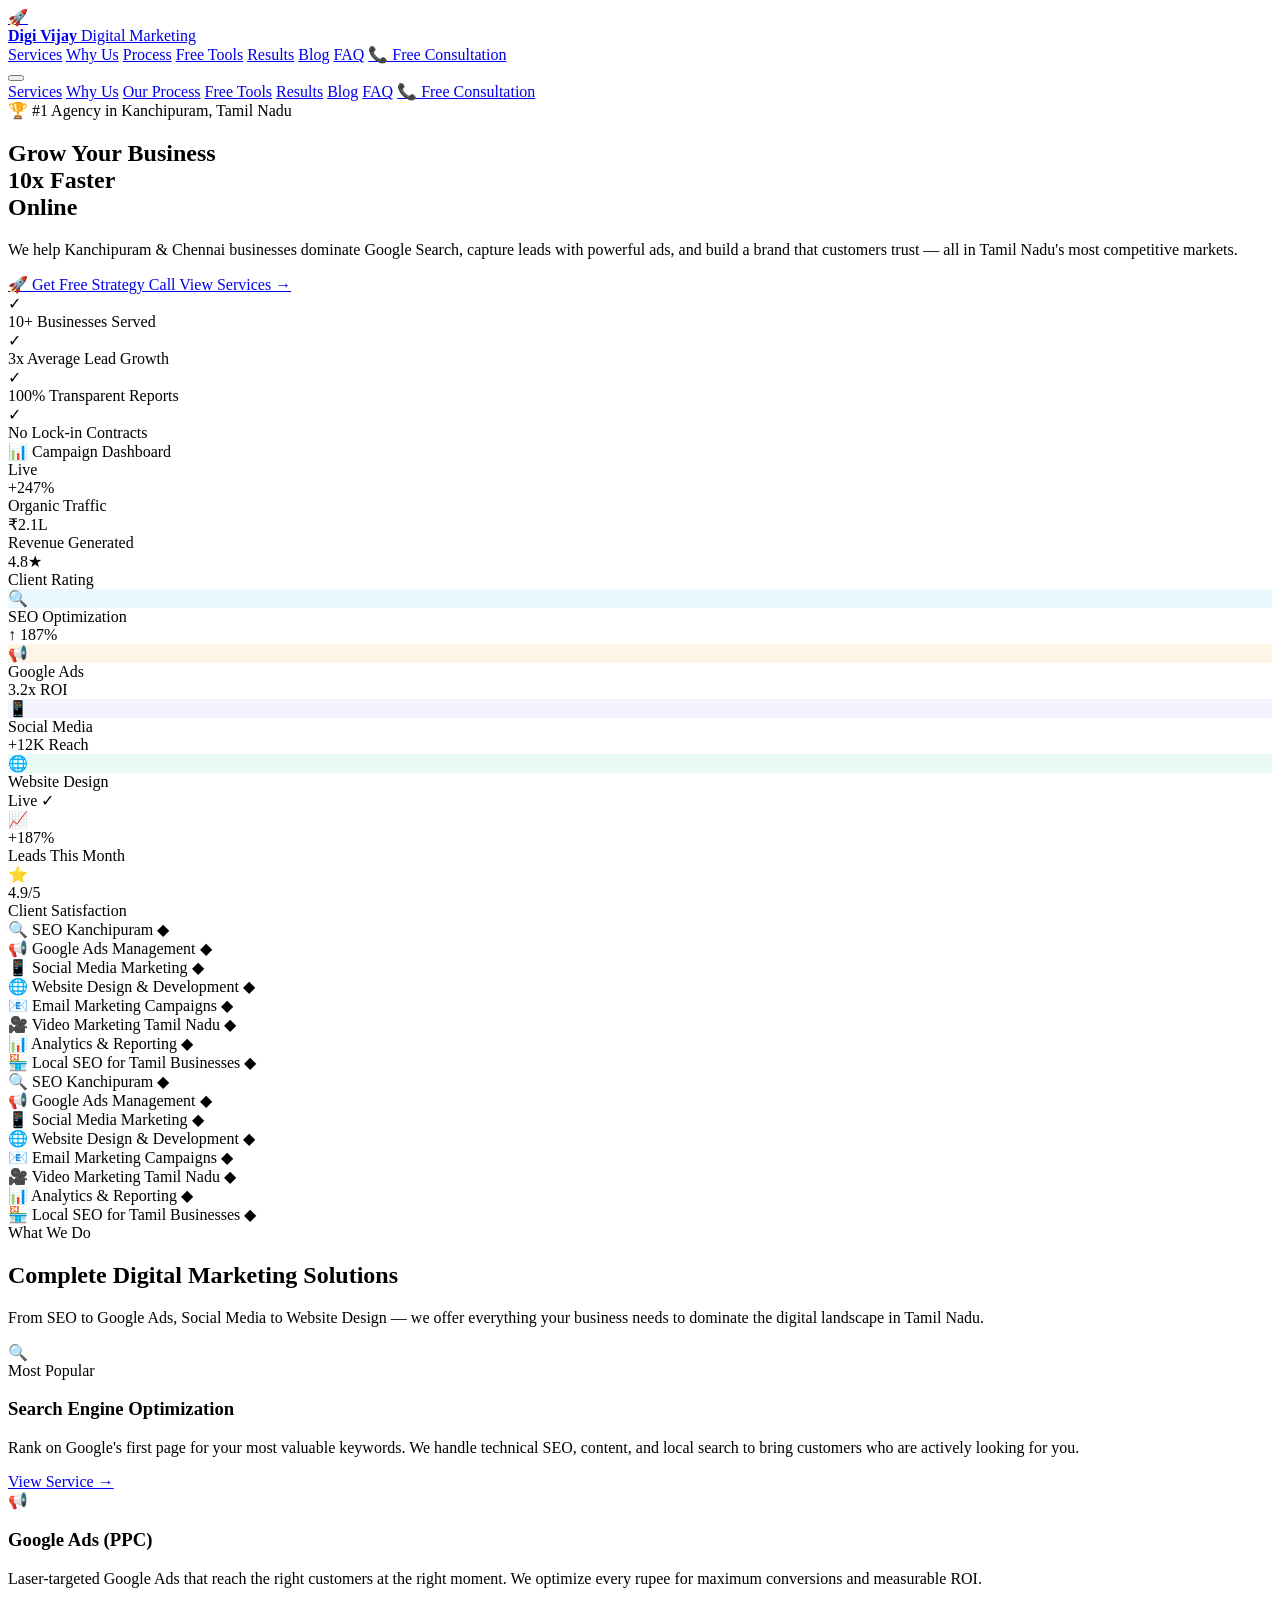
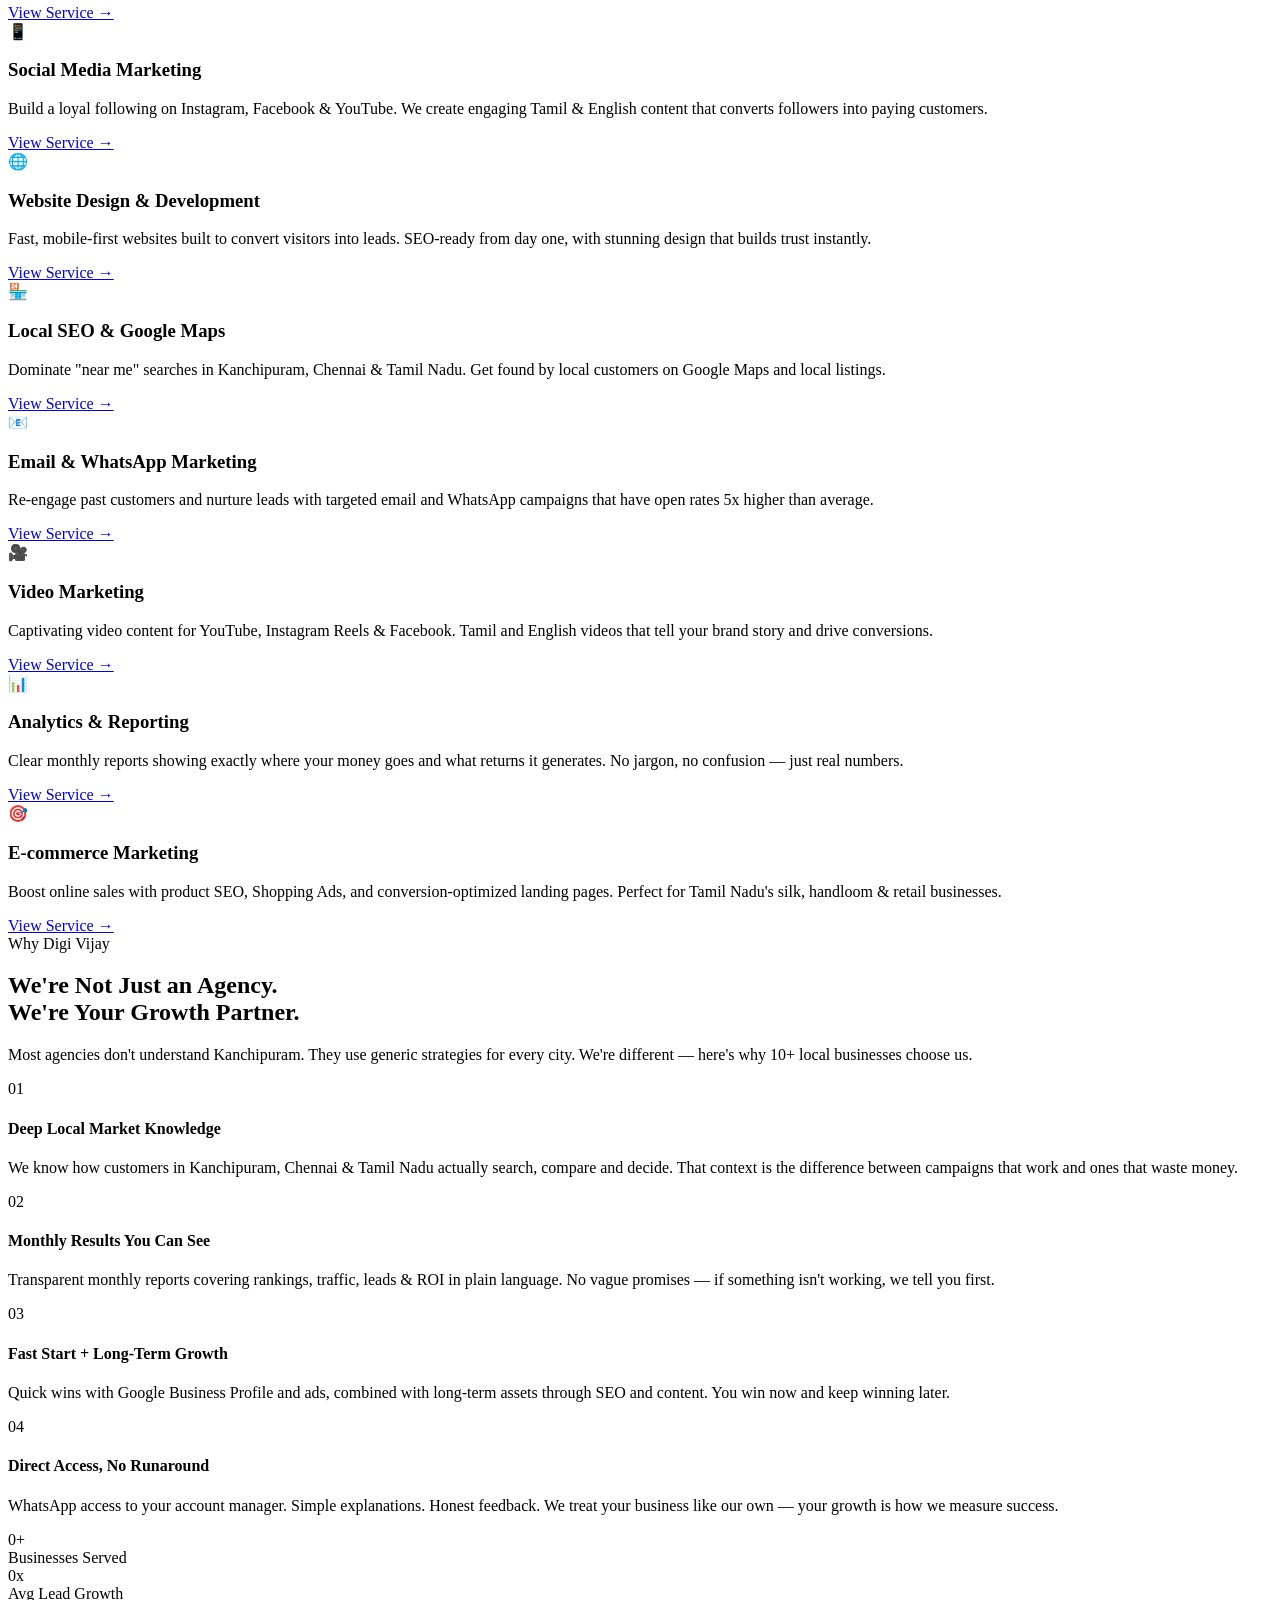
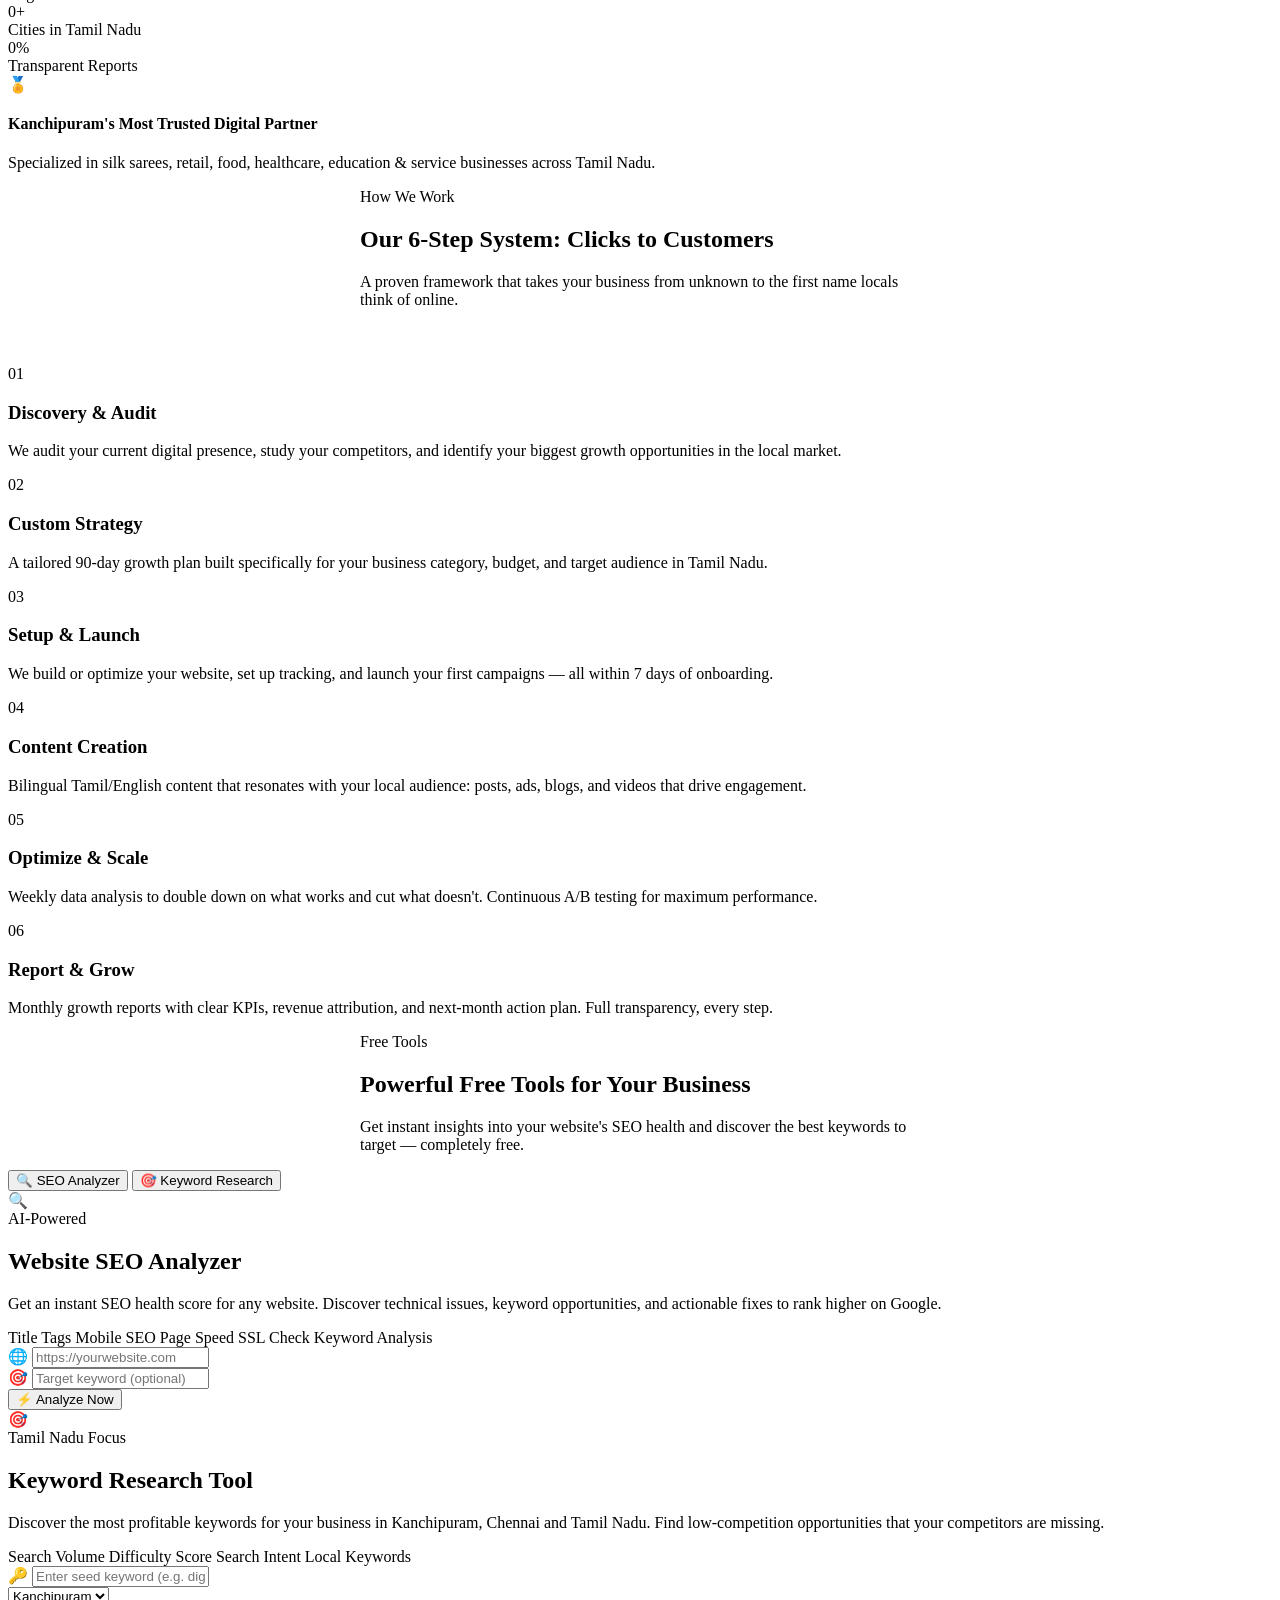
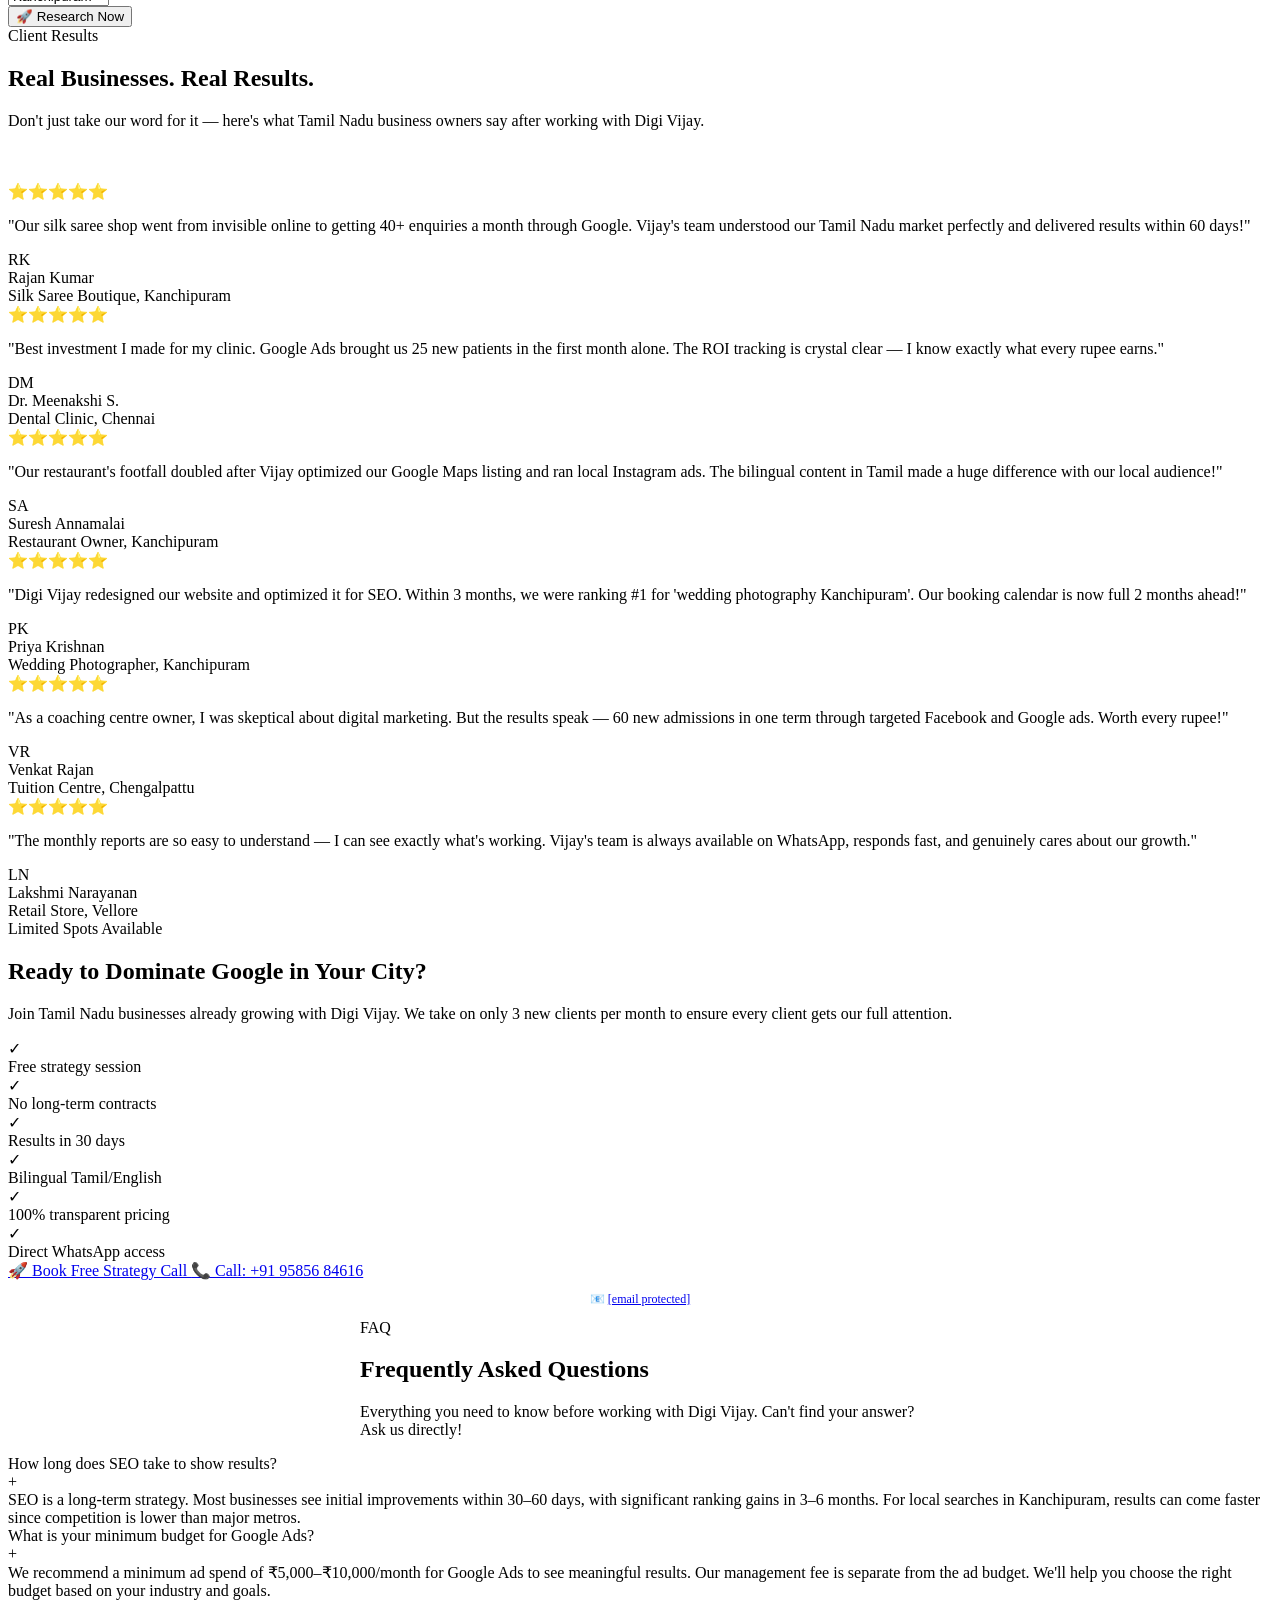
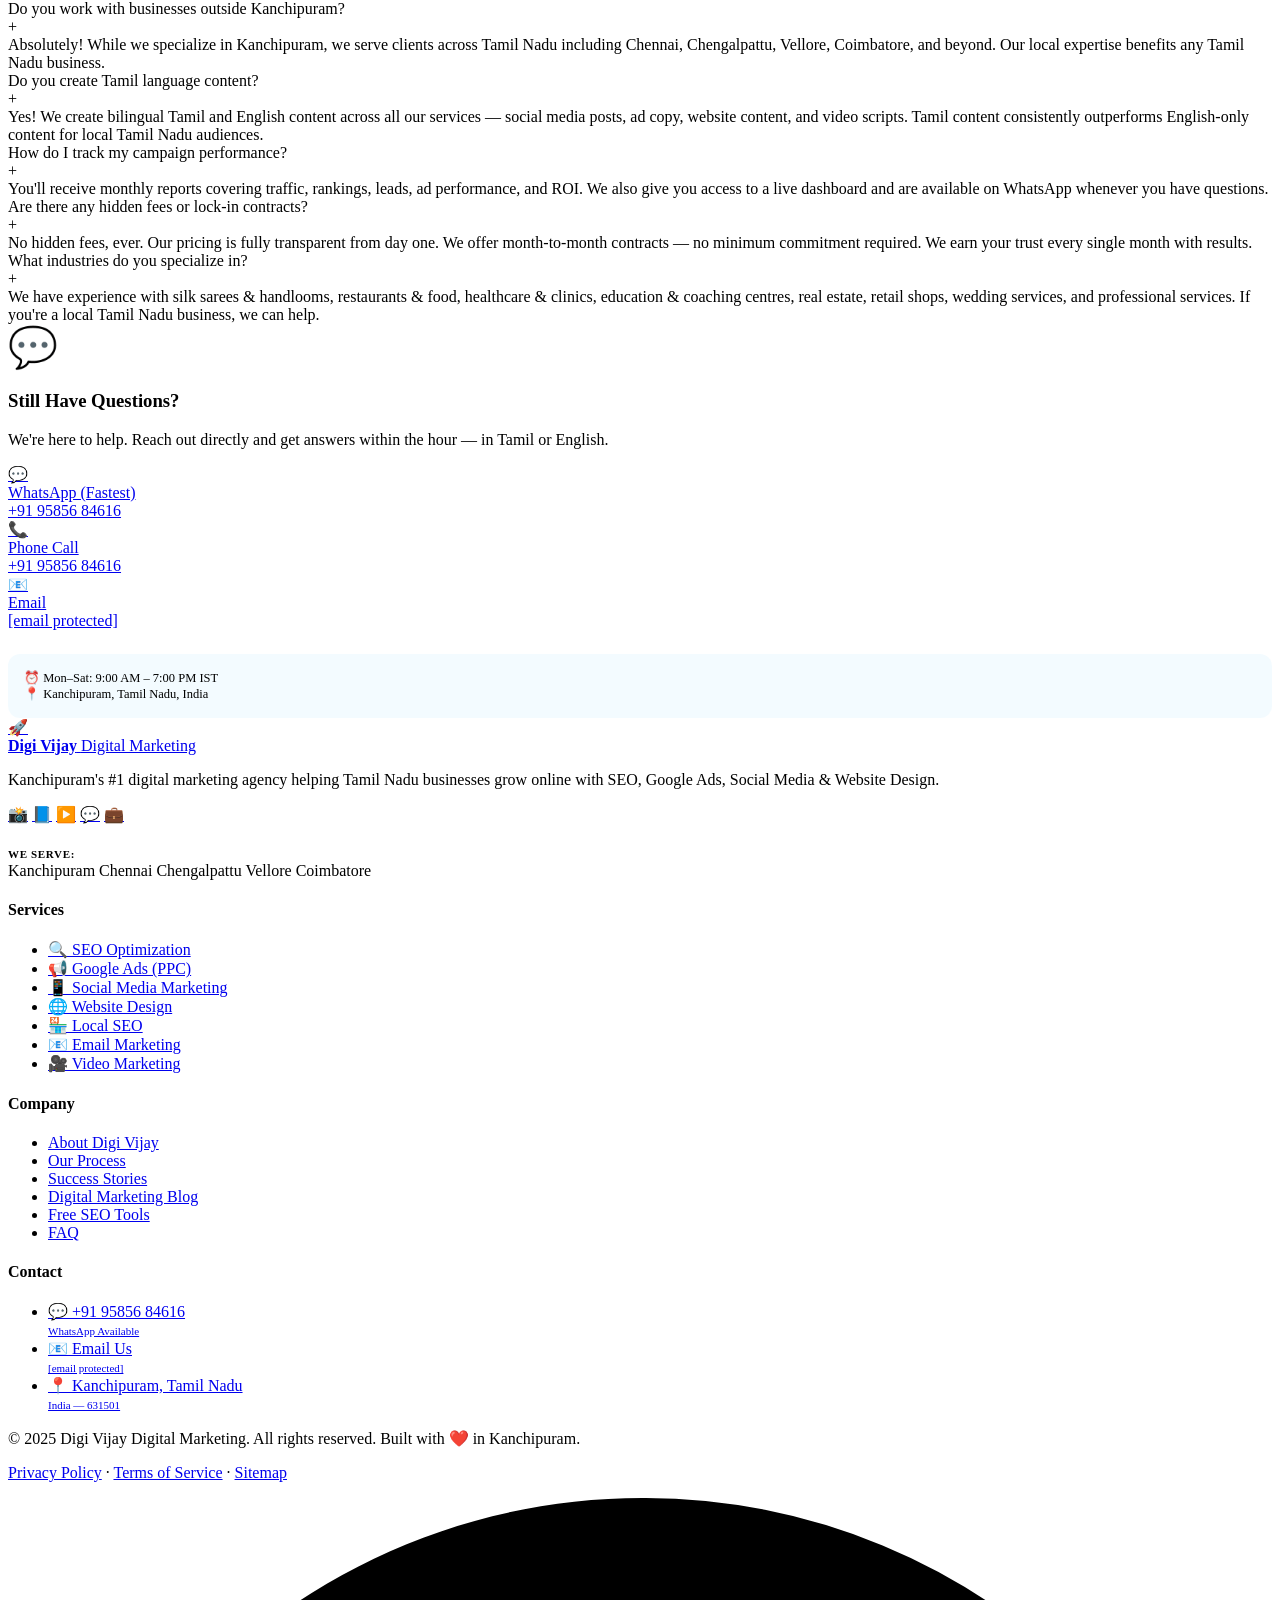
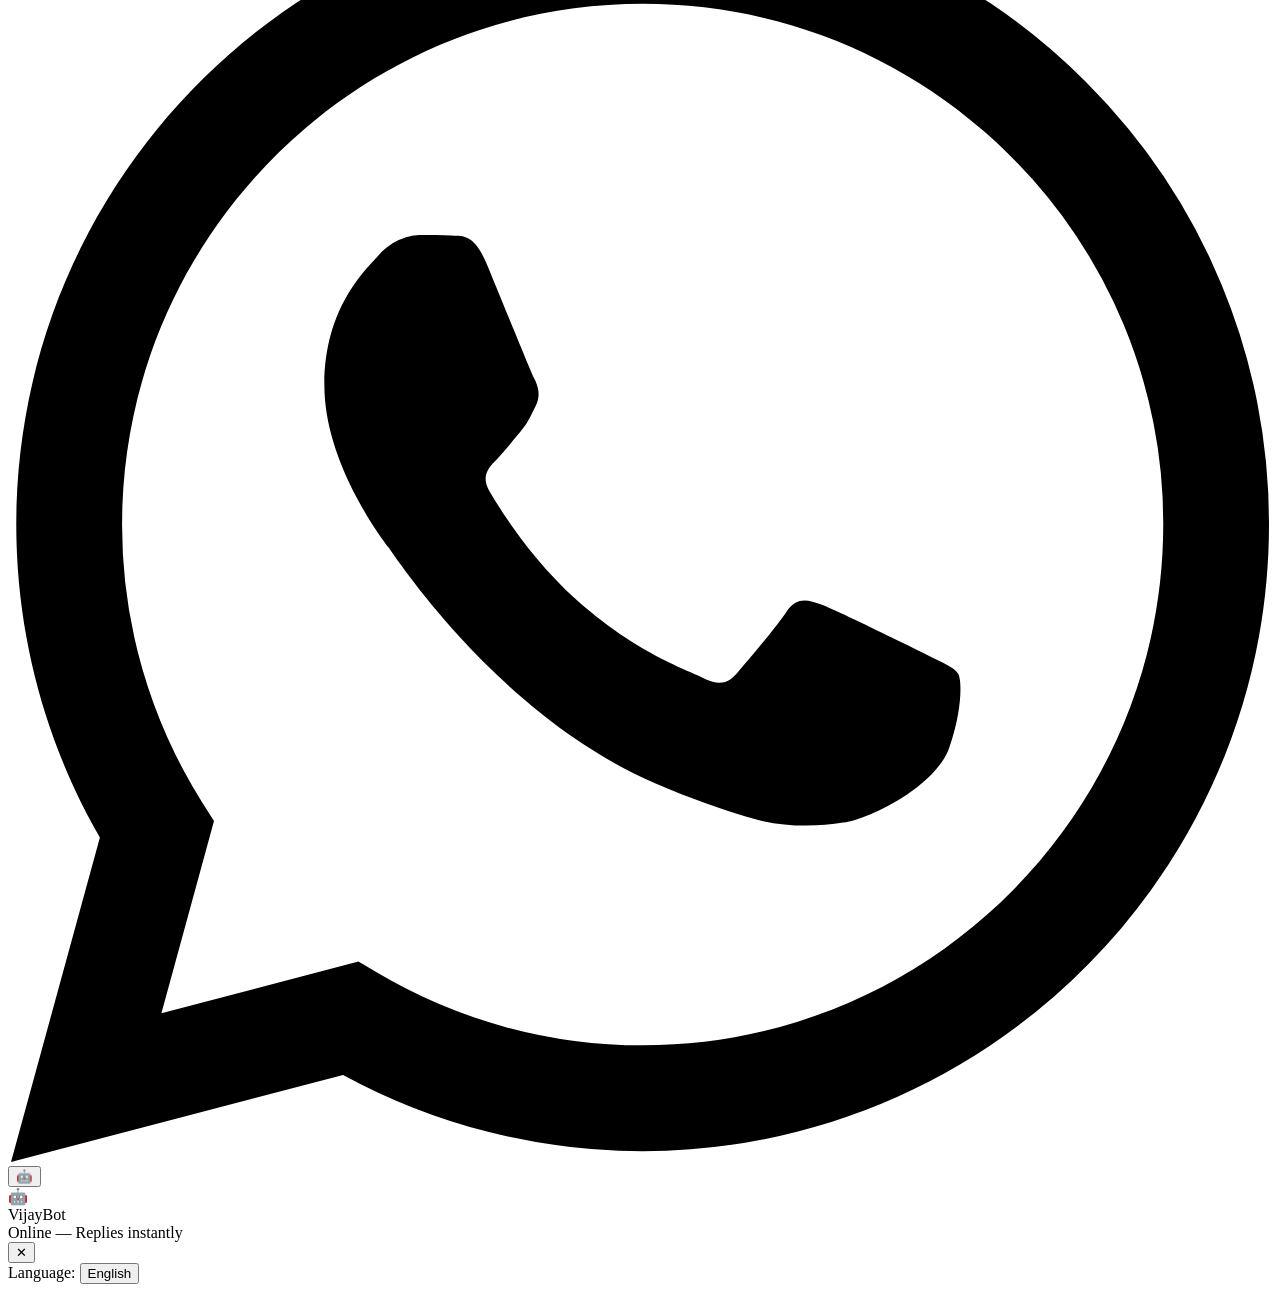
==== index.html @ a97416ee "Update index.html" ====
<!DOCTYPE html>
<html lang="en">
<head>
<meta charset="UTF-8">
<meta name="viewport" content="width=device-width, initial-scale=1">
<title>Digi Vijay | #1 Digital Marketing Agency in Kanchipuram & Chennai</title>
<meta name="description" content="Digi Vijay is Kanchipuram's #1 digital marketing agency. SEO, Google Ads, Social Media & Website Design for Tamil Nadu businesses. Free consultation!">
<meta name="keywords" content="digital marketing agency kanchipuram, SEO kanchipuram, google ads kanchipuram, social media marketing tamil nadu, website design kanchipuram">
<link rel="canonical" href="https://www.vijayaraghavan.site/">
<meta property="og:title" content="Digi Vijay – #1 Digital Marketing Agency in Kanchipuram">
<meta property="og:description" content="Grow your business with SEO, Google Ads & Social Media. FREE consultation for Tamil Nadu businesses.">
<meta property="og:type" content="website">
<meta name="theme-color" content="#0ea5e9">
<script type="application/ld+json">
{"@context":"https://schema.org","@type":"LocalBusiness","name":"Digi Vijay Digital Marketing","telephone":"+919585684616","email":"vijayaraghavang.2002@gmail.com","address":{"@type":"PostalAddress","addressLocality":"Kanchipuram","addressRegion":"Tamil Nadu","addressCountry":"IN"},"geo":{"@type":"GeoCoordinates","latitude":12.8342,"longitude":79.7036},"areaServed":["Kanchipuram","Chennai","Chengalpattu","Vellore"]}
</script>
<!-- Fonts -->
<link rel="preconnect" href="https://fonts.googleapis.com">
<link rel="preconnect" href="https://fonts.gstatic.com" crossorigin>
<link href="https://fonts.googleapis.com/css2?family=Syne:wght@400;500;600;700;800;900&family=DM+Sans:ital,wght@0,300;0,400;0,500;0,600;0,700;1,400&display=swap" rel="stylesheet">
<!-- Stylesheet -->
<link rel="stylesheet" href="styles.css">
</head>
<body>

<!-- ══════════════════════════════════════
     NAVIGATION
══════════════════════════════════════ -->
<nav id="nav">
  <div class="nw">
    <a href="index.html" class="logo">
      <div class="logo-icon">🚀</div>
      <div class="logo-text">
        <strong>Digi Vijay</strong>
        <span>Digital Marketing</span>
      </div>
    </a>
    <nav class="nl">
      <a href="#services">Services</a>
      <a href="#why">Why Us</a>
      <a href="#process">Process</a>
      <a href="#tools">Free Tools</a>
      <a href="#testimonials">Results</a>
      <a href="blog.html">Blog</a>
      <a href="#faq">FAQ</a>
      <a href="https://wa.me/919585684616" class="nav-cta" target="_blank" rel="noopener">
        📞 Free Consultation
      </a>
    </nav>
    <button class="hbg" aria-label="Menu">
      <span></span><span></span><span></span>
    </button>
  </div>
</nav>

<!-- Mobile Menu -->
<div class="mmenu">
  <a href="#services">Services</a>
  <a href="#why">Why Us</a>
  <a href="#process">Our Process</a>
  <a href="#tools">Free Tools</a>
  <a href="#testimonials">Results</a>
  <a href="blog.html">Blog</a>
  <a href="#faq">FAQ</a>
  <a href="https://wa.me/919585684616" class="mc" target="_blank" rel="noopener">📞 Free Consultation</a>
</div>

<!-- ══════════════════════════════════════
     HERO
══════════════════════════════════════ -->
<section id="hero">
  <canvas id="hero-canvas" style="position:absolute;inset:0;width:100%;height:100%"></canvas>
  <div class="hero-grid"></div>
  <div class="hi">
    <!-- Left Content -->
    <div class="hero-content">
      <div class="hero-badge">
        <span class="badge-pulse"></span>
        🏆 #1 Agency in Kanchipuram, Tamil Nadu
      </div>
      <h1 class="ht">
        Grow Your Business<br>
        <span class="h-grad">10x Faster</span><br>
        <span class="h-outline">Online</span>
      </h1>
      <p class="hsub">
        We help Kanchipuram & Chennai businesses dominate Google Search, 
        capture leads with powerful ads, and build a brand that customers 
        trust — all in Tamil Nadu's most competitive markets.
      </p>
      <div class="hbtns">
        <a href="https://wa.me/919585684616?text=Hi Digi Vijay! I need a free consultation for my business." class="btn-primary" target="_blank" rel="noopener">
          🚀 Get Free Strategy Call
        </a>
        <a href="#services" class="btn-secondary">
          View Services →
        </a>
      </div>
      <div class="htrust">
        <div class="htr"><div class="htick">✓</div> 10+ Businesses Served</div>
        <div class="htr"><div class="htick">✓</div> 3x Average Lead Growth</div>
        <div class="htr"><div class="htick">✓</div> 100% Transparent Reports</div>
        <div class="htr"><div class="htick">✓</div> No Lock-in Contracts</div>
      </div>
    </div>
    <!-- Right — 3D Dashboard -->
    <div class="hero-3d">
      <div class="hero-dashboard">
        <div class="db-header">
          <div class="db-title">📊 Campaign Dashboard</div>
          <div class="db-live"><span class="db-live-dot"></span> Live</div>
        </div>
        <div class="db-stats">
          <div class="db-stat">
            <div class="db-stat-val">+247%</div>
            <div class="db-stat-lbl">Organic Traffic</div>
          </div>
          <div class="db-stat">
            <div class="db-stat-val">₹2.1L</div>
            <div class="db-stat-lbl">Revenue Generated</div>
          </div>
          <div class="db-stat">
            <div class="db-stat-val">4.8★</div>
            <div class="db-stat-lbl">Client Rating</div>
          </div>
        </div>
        <div class="db-services">
          <div class="db-svc">
            <div class="db-svc-icon" style="background:rgba(56,189,248,0.1)">🔍</div>
            <div class="db-svc-name">SEO Optimization</div>
            <div class="db-svc-badge badge-g">↑ 187%</div>
          </div>
          <div class="db-svc">
            <div class="db-svc-icon" style="background:rgba(245,158,11,0.1)">📢</div>
            <div class="db-svc-name">Google Ads</div>
            <div class="db-svc-badge badge-b">3.2x ROI</div>
          </div>
          <div class="db-svc">
            <div class="db-svc-icon" style="background:rgba(129,140,248,0.1)">📱</div>
            <div class="db-svc-name">Social Media</div>
            <div class="db-svc-badge badge-p">+12K Reach</div>
          </div>
          <div class="db-svc">
            <div class="db-svc-icon" style="background:rgba(52,211,153,0.1)">🌐</div>
            <div class="db-svc-name">Website Design</div>
            <div class="db-svc-badge badge-y">Live ✓</div>
          </div>
        </div>
      </div>
      <!-- Floating mini cards -->
      <div class="float-card fc1">
        <span class="fc-icon">📈</span>
        <div class="fc-val">+187%</div>
        <div>Leads This Month</div>
      </div>
      <div class="float-card fc2">
        <span class="fc-icon">⭐</span>
        <div class="fc-val">4.9/5</div>
        <div>Client Satisfaction</div>
      </div>
    </div>
  </div>
</section>

<!-- ══════════════════════════════════════
     MARQUEE
══════════════════════════════════════ -->
<div class="marquee-wrap">
  <div class="marquee-track">
    <!-- Set 1 -->
    <div class="mq-item">🔍 SEO Kanchipuram <span class="mq-dot">◆</span></div>
    <div class="mq-item">📢 Google Ads Management <span class="mq-dot">◆</span></div>
    <div class="mq-item">📱 Social Media Marketing <span class="mq-dot">◆</span></div>
    <div class="mq-item">🌐 Website Design & Development <span class="mq-dot">◆</span></div>
    <div class="mq-item">📧 Email Marketing Campaigns <span class="mq-dot">◆</span></div>
    <div class="mq-item">🎥 Video Marketing Tamil Nadu <span class="mq-dot">◆</span></div>
    <div class="mq-item">📊 Analytics & Reporting <span class="mq-dot">◆</span></div>
    <div class="mq-item">🏪 Local SEO for Tamil Businesses <span class="mq-dot">◆</span></div>
    <!-- Set 2 (duplicate for seamless loop) -->
    <div class="mq-item">🔍 SEO Kanchipuram <span class="mq-dot">◆</span></div>
    <div class="mq-item">📢 Google Ads Management <span class="mq-dot">◆</span></div>
    <div class="mq-item">📱 Social Media Marketing <span class="mq-dot">◆</span></div>
    <div class="mq-item">🌐 Website Design & Development <span class="mq-dot">◆</span></div>
    <div class="mq-item">📧 Email Marketing Campaigns <span class="mq-dot">◆</span></div>
    <div class="mq-item">🎥 Video Marketing Tamil Nadu <span class="mq-dot">◆</span></div>
    <div class="mq-item">📊 Analytics & Reporting <span class="mq-dot">◆</span></div>
    <div class="mq-item">🏪 Local SEO for Tamil Businesses <span class="mq-dot">◆</span></div>
  </div>
</div>

<!-- ══════════════════════════════════════
     SERVICES
══════════════════════════════════════ -->
<section id="services">
  <div class="con">
    <div class="ctr rv">
      <div class="label"><span class="label-dot"></span>What We Do</div>
      <h2 class="sh">Complete <span class="grad-text">Digital Marketing</span> Solutions</h2>
      <p class="sp">From SEO to Google Ads, Social Media to Website Design — we offer everything your business needs to dominate the digital landscape in Tamil Nadu.</p>
    </div>
    <div class="services-grid">
      <div class="svc-card featured rv">
        <div class="svc-card-inner">
          <div class="svc-icon">🔍</div>
          <div class="svc-badge">Most Popular</div>
          <h3>Search Engine Optimization</h3>
          <p>Rank on Google's first page for your most valuable keywords. We handle technical SEO, content, and local search to bring customers who are actively looking for you.</p>
          <a href="service-seo.html" class="svc-link" target="_blank" rel="noopener">View Service →</a>
        </div>
      </div>
      <div class="svc-card rv">
        <div class="svc-card-inner">
          <div class="svc-icon">📢</div>
          <h3>Google Ads (PPC)</h3>
          <p>Laser-targeted Google Ads that reach the right customers at the right moment. We optimize every rupee for maximum conversions and measurable ROI.</p>
          <a href="service-ads.html" class="svc-link" target="_blank" rel="noopener">View Service →</a>
        </div>
      </div>
      <div class="svc-card rv">
        <div class="svc-card-inner">
          <div class="svc-icon">📱</div>
          <h3>Social Media Marketing</h3>
          <p>Build a loyal following on Instagram, Facebook & YouTube. We create engaging Tamil & English content that converts followers into paying customers.</p>
          <a href="service-social.html" class="svc-link" target="_blank" rel="noopener">View Service →</a>
        </div>
      </div>
      <div class="svc-card rv">
        <div class="svc-card-inner">
          <div class="svc-icon">🌐</div>
          <h3>Website Design & Development</h3>
          <p>Fast, mobile-first websites built to convert visitors into leads. SEO-ready from day one, with stunning design that builds trust instantly.</p>
          <a href="service-website.html" class="svc-link" target="_blank" rel="noopener">View Service →</a>
        </div>
      </div>
      <div class="svc-card rv">
        <div class="svc-card-inner">
          <div class="svc-icon">🏪</div>
          <h3>Local SEO & Google Maps</h3>
          <p>Dominate "near me" searches in Kanchipuram, Chennai & Tamil Nadu. Get found by local customers on Google Maps and local listings.</p>
          <a href="service-local-seo.html" class="svc-link" target="_blank" rel="noopener">View Service →</a>
        </div>
      </div>
      <div class="svc-card rv">
        <div class="svc-card-inner">
          <div class="svc-icon">📧</div>
          <h3>Email & WhatsApp Marketing</h3>
          <p>Re-engage past customers and nurture leads with targeted email and WhatsApp campaigns that have open rates 5x higher than average.</p>
          <a href="service-email.html" class="svc-link" target="_blank" rel="noopener">View Service →</a>
        </div>
      </div>
      <div class="svc-card rv">
        <div class="svc-card-inner">
          <div class="svc-icon">🎥</div>
          <h3>Video Marketing</h3>
          <p>Captivating video content for YouTube, Instagram Reels & Facebook. Tamil and English videos that tell your brand story and drive conversions.</p>
          <a href="service-video.html" class="svc-link" target="_blank" rel="noopener">View Service →</a>
        </div>
      </div>
      <div class="svc-card rv">
        <div class="svc-card-inner">
          <div class="svc-icon">📊</div>
          <h3>Analytics & Reporting</h3>
          <p>Clear monthly reports showing exactly where your money goes and what returns it generates. No jargon, no confusion — just real numbers.</p>
          <a href="service-analytics.html" class="svc-link" target="_blank" rel="noopener">View Service →</a>
        </div>
      </div>
      <div class="svc-card rv">
        <div class="svc-card-inner">
          <div class="svc-icon">🎯</div>
          <h3>E-commerce Marketing</h3>
          <p>Boost online sales with product SEO, Shopping Ads, and conversion-optimized landing pages. Perfect for Tamil Nadu's silk, handloom & retail businesses.</p>
          <a href="service-ecommerce.html" class="svc-link" target="_blank" rel="noopener">View Service →</a>
        </div>
      </div>
    </div>
  </div>
</section>

<!-- ══════════════════════════════════════
     WHY US
══════════════════════════════════════ -->
<section id="why">
  <div class="con">
    <div class="why-grid">
      <div class="rvl">
        <div class="label"><span class="label-dot"></span>Why Digi Vijay</div>
        <h2 class="sh">We're Not Just an Agency.<br><span class="grad-text">We're Your Growth Partner.</span></h2>
        <p class="sp">Most agencies don't understand Kanchipuram. They use generic strategies for every city. We're different — here's why 10+ local businesses choose us.</p>
        <div class="why-points">
          <div class="why-point">
            <div class="why-num">01</div>
            <div>
              <h4>Deep Local Market Knowledge</h4>
              <p>We know how customers in Kanchipuram, Chennai & Tamil Nadu actually search, compare and decide. That context is the difference between campaigns that work and ones that waste money.</p>
            </div>
          </div>
          <div class="why-point">
            <div class="why-num">02</div>
            <div>
              <h4>Monthly Results You Can See</h4>
              <p>Transparent monthly reports covering rankings, traffic, leads & ROI in plain language. No vague promises — if something isn't working, we tell you first.</p>
            </div>
          </div>
          <div class="why-point">
            <div class="why-num">03</div>
            <div>
              <h4>Fast Start + Long-Term Growth</h4>
              <p>Quick wins with Google Business Profile and ads, combined with long-term assets through SEO and content. You win now and keep winning later.</p>
            </div>
          </div>
          <div class="why-point">
            <div class="why-num">04</div>
            <div>
              <h4>Direct Access, No Runaround</h4>
              <p>WhatsApp access to your account manager. Simple explanations. Honest feedback. We treat your business like our own — your growth is how we measure success.</p>
            </div>
          </div>
        </div>
      </div>
      <div class="rvr">
        <div class="stats-widget">
          <div class="stat-card">
            <div class="stat-val"><span data-val="10">0</span><span class="stat-sup">+</span></div>
            <div class="stat-lbl">Businesses Served</div>
          </div>
          <div class="stat-card">
            <div class="stat-val"><span data-val="3">0</span><span class="stat-sup">x</span></div>
            <div class="stat-lbl">Avg Lead Growth</div>
          </div>
          <div class="stat-card">
            <div class="stat-val"><span data-val="6">0</span><span class="stat-sup">+</span></div>
            <div class="stat-lbl">Cities in Tamil Nadu</div>
          </div>
          <div class="stat-card">
            <div class="stat-val"><span data-val="100">0</span><span class="stat-sup">%</span></div>
            <div class="stat-lbl">Transparent Reports</div>
          </div>
          <div class="stat-card wide">
            <div class="stat-wide-icon">🏅</div>
            <div class="stat-wide-content">
              <h4>Kanchipuram's Most Trusted Digital Partner</h4>
              <p>Specialized in silk sarees, retail, food, healthcare, education & service businesses across Tamil Nadu.</p>
            </div>
          </div>
        </div>
      </div>
    </div>
  </div>
</section>

<!-- ══════════════════════════════════════
     PROCESS
══════════════════════════════════════ -->
<section id="process">
  <div class="con">
    <div class="ctr rv" style="max-width:560px;margin:0 auto 56px">
      <div class="label"><span class="label-dot"></span>How We Work</div>
      <h2 class="sh">Our <span class="grad-text">6-Step System</span>: Clicks to Customers</h2>
      <p class="sp">A proven framework that takes your business from unknown to the first name locals think of online.</p>
    </div>
    <div class="process-grid">
      <div class="process-card rv">
        <div class="process-num">01</div>
        <h3>Discovery & Audit</h3>
        <p>We audit your current digital presence, study your competitors, and identify your biggest growth opportunities in the local market.</p>
      </div>
      <div class="process-card rv">
        <div class="process-num">02</div>
        <h3>Custom Strategy</h3>
        <p>A tailored 90-day growth plan built specifically for your business category, budget, and target audience in Tamil Nadu.</p>
      </div>
      <div class="process-card rv">
        <div class="process-num">03</div>
        <h3>Setup & Launch</h3>
        <p>We build or optimize your website, set up tracking, and launch your first campaigns — all within 7 days of onboarding.</p>
      </div>
      <div class="process-card rv">
        <div class="process-num">04</div>
        <h3>Content Creation</h3>
        <p>Bilingual Tamil/English content that resonates with your local audience: posts, ads, blogs, and videos that drive engagement.</p>
      </div>
      <div class="process-card rv">
        <div class="process-num">05</div>
        <h3>Optimize & Scale</h3>
        <p>Weekly data analysis to double down on what works and cut what doesn't. Continuous A/B testing for maximum performance.</p>
      </div>
      <div class="process-card rv">
        <div class="process-num">06</div>
        <h3>Report & Grow</h3>
        <p>Monthly growth reports with clear KPIs, revenue attribution, and next-month action plan. Full transparency, every step.</p>
      </div>
    </div>
  </div>
</section>

<!-- ══════════════════════════════════════
     FREE TOOLS
══════════════════════════════════════ -->
<section id="tools">
  <div class="con">
    <div class="ctr rv" style="max-width:560px;margin:0 auto">
      <div class="label"><span class="label-dot"></span>Free Tools</div>
      <h2 class="sh">Powerful <span class="grad-text">Free Tools</span> for Your Business</h2>
      <p class="sp">Get instant insights into your website's SEO health and discover the best keywords to target — completely free.</p>
    </div>
    <div class="tools-tabs rv">
      <button class="tab-btn active" data-tab="seo">🔍 SEO Analyzer</button>
      <button class="tab-btn" data-tab="kw">🎯 Keyword Research</button>
    </div>

    <!-- SEO Analyzer -->
    <div class="tab-panel active" id="panel-seo">
      <div class="tool-card rv">
        <div class="tool-header">
          <div class="tool-icon">🔍</div>
          <div>
            <div style="display:flex;align-items:center;gap:10px;flex-wrap:wrap;margin-bottom:6px">
              <span class="label" style="margin-bottom:0">AI-Powered</span>
            </div>
            <h2>Website SEO Analyzer</h2>
            <p>Get an instant SEO health score for any website. Discover technical issues, keyword opportunities, and actionable fixes to rank higher on Google.</p>
            <div class="tool-tags">
              <span class="tool-tag">Title Tags</span>
              <span class="tool-tag">Mobile SEO</span>
              <span class="tool-tag">Page Speed</span>
              <span class="tool-tag">SSL Check</span>
              <span class="tool-tag">Keyword Analysis</span>
            </div>
          </div>
        </div>
        <div class="tool-inputs">
          <div class="input-wrap">
            <span class="input-icon">🌐</span>
            <input type="url" class="tool-input" id="seo-url" placeholder="https://yourwebsite.com" autocomplete="off">
          </div>
          <div class="input-wrap">
            <span class="input-icon">🎯</span>
            <input type="text" class="tool-input" id="seo-kw" placeholder="Target keyword (optional)" autocomplete="off">
          </div>
          <button class="tool-run" id="seo-run">⚡ Analyze Now</button>
        </div>
        <div class="tool-progress" id="seo-progress">
          <div class="prog-steps"></div>
        </div>
        <div class="tool-error" id="seo-error"></div>
        <div class="tool-result" id="seo-result"></div>
      </div>
    </div>

    <!-- Keyword Research -->
    <div class="tab-panel" id="panel-kw">
      <div class="tool-card rv">
        <div class="tool-header">
          <div class="tool-icon">🎯</div>
          <div>
            <div style="display:flex;align-items:center;gap:10px;flex-wrap:wrap;margin-bottom:6px">
              <span class="label" style="margin-bottom:0">Tamil Nadu Focus</span>
            </div>
            <h2>Keyword Research Tool</h2>
            <p>Discover the most profitable keywords for your business in Kanchipuram, Chennai and Tamil Nadu. Find low-competition opportunities that your competitors are missing.</p>
            <div class="tool-tags">
              <span class="tool-tag">Search Volume</span>
              <span class="tool-tag">Difficulty Score</span>
              <span class="tool-tag">Search Intent</span>
              <span class="tool-tag">Local Keywords</span>
            </div>
          </div>
        </div>
        <div class="tool-inputs">
          <div class="input-wrap">
            <span class="input-icon">🔑</span>
            <input type="text" class="tool-input" id="kw-input" placeholder="Enter seed keyword (e.g. digital marketing, seo)" autocomplete="off">
          </div>
          <div class="input-wrap" style="max-width:200px">
            <select class="tool-input" id="kw-loc">
              <option value="kanchipuram">Kanchipuram</option>
              <option value="chennai">Chennai</option>
              <option value="tamilnadu">Tamil Nadu</option>
              <option value="india">All India</option>
            </select>
          </div>
          <button class="tool-run" id="kw-run">🚀 Research Now</button>
        </div>
        <div class="tool-progress" id="kw-progress">
          <div class="prog-steps"></div>
        </div>
        <div class="tool-error" id="kw-error"></div>
        <div class="tool-result" id="kw-result"></div>
      </div>
    </div>
  </div>
</section>

<!-- ══════════════════════════════════════
     TESTIMONIALS
══════════════════════════════════════ -->
<section id="testimonials">
  <div class="con">
    <div class="ctr rv">
      <div class="label"><span class="label-dot"></span>Client Results</div>
      <h2 class="sh">Real Businesses. <span class="grad-text">Real Results.</span></h2>
      <p class="sp">Don't just take our word for it — here's what Tamil Nadu business owners say after working with Digi Vijay.</p>
    </div>
    <div class="testimonials-grid" style="margin-top:52px">
      <div class="testimonial-card rv">
        <div class="tcard-stars">⭐⭐⭐⭐⭐</div>
        <p class="tcard-text">"Our silk saree shop went from invisible online to getting 40+ enquiries a month through Google. Vijay's team understood our Tamil Nadu market perfectly and delivered results within 60 days!"</p>
        <div class="tcard-author">
          <div class="tcard-avatar">RK</div>
          <div>
            <div class="tcard-name">Rajan Kumar</div>
            <div class="tcard-biz">Silk Saree Boutique, Kanchipuram</div>
          </div>
        </div>
      </div>
      <div class="testimonial-card rv">
        <div class="tcard-stars">⭐⭐⭐⭐⭐</div>
        <p class="tcard-text">"Best investment I made for my clinic. Google Ads brought us 25 new patients in the first month alone. The ROI tracking is crystal clear — I know exactly what every rupee earns."</p>
        <div class="tcard-author">
          <div class="tcard-avatar">DM</div>
          <div>
            <div class="tcard-name">Dr. Meenakshi S.</div>
            <div class="tcard-biz">Dental Clinic, Chennai</div>
          </div>
        </div>
      </div>
      <div class="testimonial-card rv">
        <div class="tcard-stars">⭐⭐⭐⭐⭐</div>
        <p class="tcard-text">"Our restaurant's footfall doubled after Vijay optimized our Google Maps listing and ran local Instagram ads. The bilingual content in Tamil made a huge difference with our local audience!"</p>
        <div class="tcard-author">
          <div class="tcard-avatar">SA</div>
          <div>
            <div class="tcard-name">Suresh Annamalai</div>
            <div class="tcard-biz">Restaurant Owner, Kanchipuram</div>
          </div>
        </div>
      </div>
      <div class="testimonial-card rv">
        <div class="tcard-stars">⭐⭐⭐⭐⭐</div>
        <p class="tcard-text">"Digi Vijay redesigned our website and optimized it for SEO. Within 3 months, we were ranking #1 for 'wedding photography Kanchipuram'. Our booking calendar is now full 2 months ahead!"</p>
        <div class="tcard-author">
          <div class="tcard-avatar">PK</div>
          <div>
            <div class="tcard-name">Priya Krishnan</div>
            <div class="tcard-biz">Wedding Photographer, Kanchipuram</div>
          </div>
        </div>
      </div>
      <div class="testimonial-card rv">
        <div class="tcard-stars">⭐⭐⭐⭐⭐</div>
        <p class="tcard-text">"As a coaching centre owner, I was skeptical about digital marketing. But the results speak — 60 new admissions in one term through targeted Facebook and Google ads. Worth every rupee!"</p>
        <div class="tcard-author">
          <div class="tcard-avatar">VR</div>
          <div>
            <div class="tcard-name">Venkat Rajan</div>
            <div class="tcard-biz">Tuition Centre, Chengalpattu</div>
          </div>
        </div>
      </div>
      <div class="testimonial-card rv">
        <div class="tcard-stars">⭐⭐⭐⭐⭐</div>
        <p class="tcard-text">"The monthly reports are so easy to understand — I can see exactly what's working. Vijay's team is always available on WhatsApp, responds fast, and genuinely cares about our growth."</p>
        <div class="tcard-author">
          <div class="tcard-avatar">LN</div>
          <div>
            <div class="tcard-name">Lakshmi Narayanan</div>
            <div class="tcard-biz">Retail Store, Vellore</div>
          </div>
        </div>
      </div>
    </div>
  </div>
</section>

<!-- ══════════════════════════════════════
     CTA
══════════════════════════════════════ -->
<section id="cta">
  <div class="con">
    <div class="cta-inner rv">
      <div>
        <div class="label" style="margin-bottom:16px"><span class="label-dot"></span>Limited Spots Available</div>
        <h2 class="sh">Ready to <span class="grad-text">Dominate</span> Google in Your City?</h2>
        <p class="sp" style="margin-top:12px">Join Tamil Nadu businesses already growing with Digi Vijay. We take on only 3 new clients per month to ensure every client gets our full attention.</p>
        <div class="cta-checklist">
          <div class="cta-check"><div class="cta-check-icon">✓</div> Free strategy session</div>
          <div class="cta-check"><div class="cta-check-icon">✓</div> No long-term contracts</div>
          <div class="cta-check"><div class="cta-check-icon">✓</div> Results in 30 days</div>
          <div class="cta-check"><div class="cta-check-icon">✓</div> Bilingual Tamil/English</div>
          <div class="cta-check"><div class="cta-check-icon">✓</div> 100% transparent pricing</div>
          <div class="cta-check"><div class="cta-check-icon">✓</div> Direct WhatsApp access</div>
        </div>
      </div>
      <div class="cta-btns">
        <a href="https://wa.me/919585684616?text=Hi Digi Vijay! I'd like a free strategy call for my business." class="btn-primary" target="_blank" rel="noopener" style="width:100%;justify-content:center">
          🚀 Book Free Strategy Call
        </a>
        <a href="tel:+919585684616" class="btn-secondary" style="width:100%;justify-content:center">
          📞 Call: +91 95856 84616
        </a>
        <p style="font-size:12px;color:var(--muted);text-align:center">📧 <a href="/cdn-cgi/l/email-protection" class="__cf_email__" data-cfemail="98eef1f2f9e1f9eaf9fff0f9eef9f6ffb6aaa8a8aad8fff5f9f1f4b6fbf7f5">[email&#160;protected]</a></p>
      </div>
    </div>
  </div>
</section>

<!-- ══════════════════════════════════════
     FAQ
══════════════════════════════════════ -->
<section id="faq">
  <div class="con">
    <div class="ctr rv" style="max-width:560px;margin:0 auto 12px">
      <div class="label"><span class="label-dot"></span>FAQ</div>
      <h2 class="sh">Frequently Asked <span class="grad-text">Questions</span></h2>
      <p class="sp">Everything you need to know before working with Digi Vijay. Can't find your answer? Ask us directly!</p>
    </div>
    <div class="faq-grid rv">
      <div class="faq-list">
        <div class="faq-item open">
          <div class="faq-q">
            <span>How long does SEO take to show results?</span>
            <div class="faq-icon">+</div>
          </div>
          <div class="faq-a">
            <div class="faq-a-inner">
              SEO is a long-term strategy. Most businesses see initial improvements within 30–60 days, with significant ranking gains in 3–6 months. For local searches in Kanchipuram, results can come faster since competition is lower than major metros.
            </div>
          </div>
        </div>
        <div class="faq-item">
          <div class="faq-q">
            <span>What is your minimum budget for Google Ads?</span>
            <div class="faq-icon">+</div>
          </div>
          <div class="faq-a">
            <div class="faq-a-inner">
              We recommend a minimum ad spend of ₹5,000–₹10,000/month for Google Ads to see meaningful results. Our management fee is separate from the ad budget. We'll help you choose the right budget based on your industry and goals.
            </div>
          </div>
        </div>
        <div class="faq-item">
          <div class="faq-q">
            <span>Do you work with businesses outside Kanchipuram?</span>
            <div class="faq-icon">+</div>
          </div>
          <div class="faq-a">
            <div class="faq-a-inner">
              Absolutely! While we specialize in Kanchipuram, we serve clients across Tamil Nadu including Chennai, Chengalpattu, Vellore, Coimbatore, and beyond. Our local expertise benefits any Tamil Nadu business.
            </div>
          </div>
        </div>
        <div class="faq-item">
          <div class="faq-q">
            <span>Do you create Tamil language content?</span>
            <div class="faq-icon">+</div>
          </div>
          <div class="faq-a">
            <div class="faq-a-inner">
              Yes! We create bilingual Tamil and English content across all our services — social media posts, ad copy, website content, and video scripts. Tamil content consistently outperforms English-only content for local Tamil Nadu audiences.
            </div>
          </div>
        </div>
        <div class="faq-item">
          <div class="faq-q">
            <span>How do I track my campaign performance?</span>
            <div class="faq-icon">+</div>
          </div>
          <div class="faq-a">
            <div class="faq-a-inner">
              You'll receive monthly reports covering traffic, rankings, leads, ad performance, and ROI. We also give you access to a live dashboard and are available on WhatsApp whenever you have questions.
            </div>
          </div>
        </div>
        <div class="faq-item">
          <div class="faq-q">
            <span>Are there any hidden fees or lock-in contracts?</span>
            <div class="faq-icon">+</div>
          </div>
          <div class="faq-a">
            <div class="faq-a-inner">
              No hidden fees, ever. Our pricing is fully transparent from day one. We offer month-to-month contracts — no minimum commitment required. We earn your trust every single month with results.
            </div>
          </div>
        </div>
        <div class="faq-item">
          <div class="faq-q">
            <span>What industries do you specialize in?</span>
            <div class="faq-icon">+</div>
          </div>
          <div class="faq-a">
            <div class="faq-a-inner">
              We have experience with silk sarees & handlooms, restaurants & food, healthcare & clinics, education & coaching centres, real estate, retail shops, wedding services, and professional services. If you're a local Tamil Nadu business, we can help.
            </div>
          </div>
        </div>
      </div>
      <!-- Contact Panel -->
      <div class="faq-contact rv">
        <div style="font-size:2.5rem;margin-bottom:16px">💬</div>
        <h3>Still Have Questions?</h3>
        <p>We're here to help. Reach out directly and get answers within the hour — in Tamil or English.</p>
        <div class="contact-methods">
          <a href="https://wa.me/919585684616" class="contact-method" target="_blank" rel="noopener">
            <div class="method-icon">💬</div>
            <div>
              <div class="method-label">WhatsApp (Fastest)</div>
              <div class="method-val">+91 95856 84616</div>
            </div>
          </a>
          <a href="tel:+919585684616" class="contact-method">
            <div class="method-icon">📞</div>
            <div>
              <div class="method-label">Phone Call</div>
              <div class="method-val">+91 95856 84616</div>
            </div>
          </a>
          <a href="/cdn-cgi/l/email-protection#c7b1aeada6bea6b5a6a0afa6b1a6a9a0e9f5f7f7f587a0aaa6aeabe9a4a8aa" class="contact-method">
            <div class="method-icon">📧</div>
            <div>
              <div class="method-label">Email</div>
              <div class="method-val"><span class="__cf_email__" data-cfemail="4b3d22212a322a392a2c232a3d2a252c65797b7b790b2c262a222765282426">[email&#160;protected]</span></div>
            </div>
          </a>
        </div>
        <div style="margin-top:24px;padding:16px;background:rgba(56,189,248,0.06);border:1px solid var(--brd);border-radius:12px;font-size:12.5px;color:var(--muted)">
          ⏰ Mon–Sat: 9:00 AM – 7:00 PM IST<br>
          📍 Kanchipuram, Tamil Nadu, India
        </div>
      </div>
    </div>
  </div>
</section>

<!-- ══════════════════════════════════════
     FOOTER
══════════════════════════════════════ -->
<footer>
  <div class="con">
    <div class="footer-grid">
      <!-- Brand -->
      <div class="footer-brand">
        <a href="index.html" class="logo">
          <div class="logo-icon">🚀</div>
          <div class="logo-text">
            <strong>Digi Vijay</strong>
            <span>Digital Marketing</span>
          </div>
        </a>
        <p>Kanchipuram's #1 digital marketing agency helping Tamil Nadu businesses grow online with SEO, Google Ads, Social Media & Website Design.</p>
        <div class="footer-social">
          <a href="https://www.instagram.com/" class="social-link" target="_blank" rel="noopener" aria-label="Instagram">📸</a>
          <a href="https://www.facebook.com/" class="social-link" target="_blank" rel="noopener" aria-label="Facebook">📘</a>
          <a href="https://www.youtube.com/" class="social-link" target="_blank" rel="noopener" aria-label="YouTube">▶️</a>
          <a href="https://wa.me/919585684616" class="social-link" target="_blank" rel="noopener" aria-label="WhatsApp">💬</a>
          <a href="https://www.linkedin.com/" class="social-link" target="_blank" rel="noopener" aria-label="LinkedIn">💼</a>
        </div>
        <div class="footer-cities" style="margin-top:20px">
          <span style="font-size:11px;color:var(--dim);font-weight:600;text-transform:uppercase;letter-spacing:.06em">We Serve:</span>
        </div>
        <div class="footer-cities">
          <span class="fcity">Kanchipuram</span>
          <span class="fcity">Chennai</span>
          <span class="fcity">Chengalpattu</span>
          <span class="fcity">Vellore</span>
          <span class="fcity">Coimbatore</span>
        </div>
      </div>
      <!-- Services -->
      <div class="footer-col">
        <h4>Services</h4>
        <ul>
          <li><a href="service-seo.html">🔍 SEO Optimization</a></li>
          <li><a href="service-ads.html">📢 Google Ads (PPC)</a></li>
          <li><a href="service-social.html">📱 Social Media Marketing</a></li>
          <li><a href="service-website.html">🌐 Website Design</a></li>
          <li><a href="service-local-seo.html">🏪 Local SEO</a></li>
          <li><a href="service-email.html">📧 Email Marketing</a></li>
          <li><a href="service-video.html">🎥 Video Marketing</a></li>
        </ul>
      </div>
      <!-- Company -->
      <div class="footer-col">
        <h4>Company</h4>
        <ul>
          <li><a href="#why">About Digi Vijay</a></li>
          <li><a href="#process">Our Process</a></li>
          <li><a href="#testimonials">Success Stories</a></li>
          <li><a href="blog.html">Digital Marketing Blog</a></li>
          <li><a href="#tools">Free SEO Tools</a></li>
          <li><a href="#faq">FAQ</a></li>
        </ul>
      </div>
      <!-- Contact -->
      <div class="footer-col">
        <h4>Contact</h4>
        <ul>
          <li>
            <a href="https://wa.me/919585684616" target="_blank" rel="noopener">
              💬 +91 95856 84616<br>
              <span style="font-size:11px;color:var(--dim)">WhatsApp Available</span>
            </a>
          </li>
          <li>
            <a href="/cdn-cgi/l/email-protection#42342b28233b233023252a2334232c256c7072727002252f232b2e6c212d2f">
              📧 Email Us<br>
              <span style="font-size:11px;color:var(--dim)"><span class="__cf_email__" data-cfemail="eb9d82818a928a998a8c838a9d8a858cc5d9dbdbd9ab8c868a8287c5888486">[email&#160;protected]</span></span>
            </a>
          </li>
          <li>
            <a href="#">
              📍 Kanchipuram, Tamil Nadu<br>
              <span style="font-size:11px;color:var(--dim)">India — 631501</span>
            </a>
          </li>
        </ul>
      </div>
    </div>
    <div class="footer-bottom">
      <p>© 2025 Digi Vijay Digital Marketing. All rights reserved. Built with ❤️ in Kanchipuram.</p>
      <p>
        <a href="#">Privacy Policy</a> · 
        <a href="#">Terms of Service</a> · 
        <a href="#">Sitemap</a>
      </p>
    </div>
  </div>
</footer>

<!-- WhatsApp Float -->
<a href="https://wa.me/919585684616?text=Hi Digi Vijay! I need help with digital marketing." class="wa-float" target="_blank" rel="noopener" aria-label="WhatsApp Chat">
  <svg viewBox="0 0 24 24"><path d="M17.472 14.382c-.297-.149-1.758-.867-2.03-.967-.273-.099-.471-.148-.67.15-.197.297-.767.966-.94 1.164-.173.199-.347.223-.644.075-.297-.15-1.255-.463-2.39-1.475-.883-.788-1.48-1.761-1.653-2.059-.173-.297-.018-.458.13-.606.134-.133.298-.347.446-.52.149-.174.198-.298.298-.497.099-.198.05-.371-.025-.52-.075-.149-.669-1.612-.916-2.207-.242-.579-.487-.5-.669-.51-.173-.008-.371-.01-.57-.01-.198 0-.52.074-.792.372-.272.297-1.04 1.016-1.04 2.479 0 1.462 1.065 2.875 1.213 3.074.149.198 2.096 3.2 5.077 4.487.709.306 1.262.489 1.694.625.712.227 1.36.195 1.871.118.571-.085 1.758-.719 2.006-1.413.248-.694.248-1.289.173-1.413-.074-.124-.272-.198-.57-.347m-5.421 7.403h-.004a9.87 9.87 0 01-5.031-1.378l-.361-.214-3.741.982.998-3.648-.235-.374a9.86 9.86 0 01-1.51-5.26c.001-5.45 4.436-9.884 9.888-9.884 2.64 0 5.122 1.03 6.988 2.898a9.825 9.825 0 012.893 6.994c-.003 5.45-4.437 9.884-9.885 9.884m8.413-18.297A11.815 11.815 0 0012.05 0C5.495 0 .16 5.335.157 11.892c0 2.096.547 4.142 1.588 5.945L.057 24l6.305-1.654a11.882 11.882 0 005.683 1.448h.005c6.554 0 11.89-5.335 11.893-11.893a11.821 11.821 0 00-3.48-8.413z"/></svg>
</a>

<!-- AI Chatbot -->
<button id="bot-bubble" aria-label="Chat with us">
  🤖
  <span class="bot-ping"></span>
</button>

<div id="bot-window">
  <div class="bot-head">
    <div class="bot-av">🤖</div>
    <div>
      <span class="bot-name">VijayBot</span>
      <div class="bot-status"><span class="bot-online"></span> Online — Replies instantly</div>
    </div>
    <button class="bot-close">✕</button>
  </div>
  <div class="bot-lang-bar">
    <span class="lang-lbl">Language:</span>
    <button class="lang-btn active" data-lang="EN">English</button>
    <button class="la
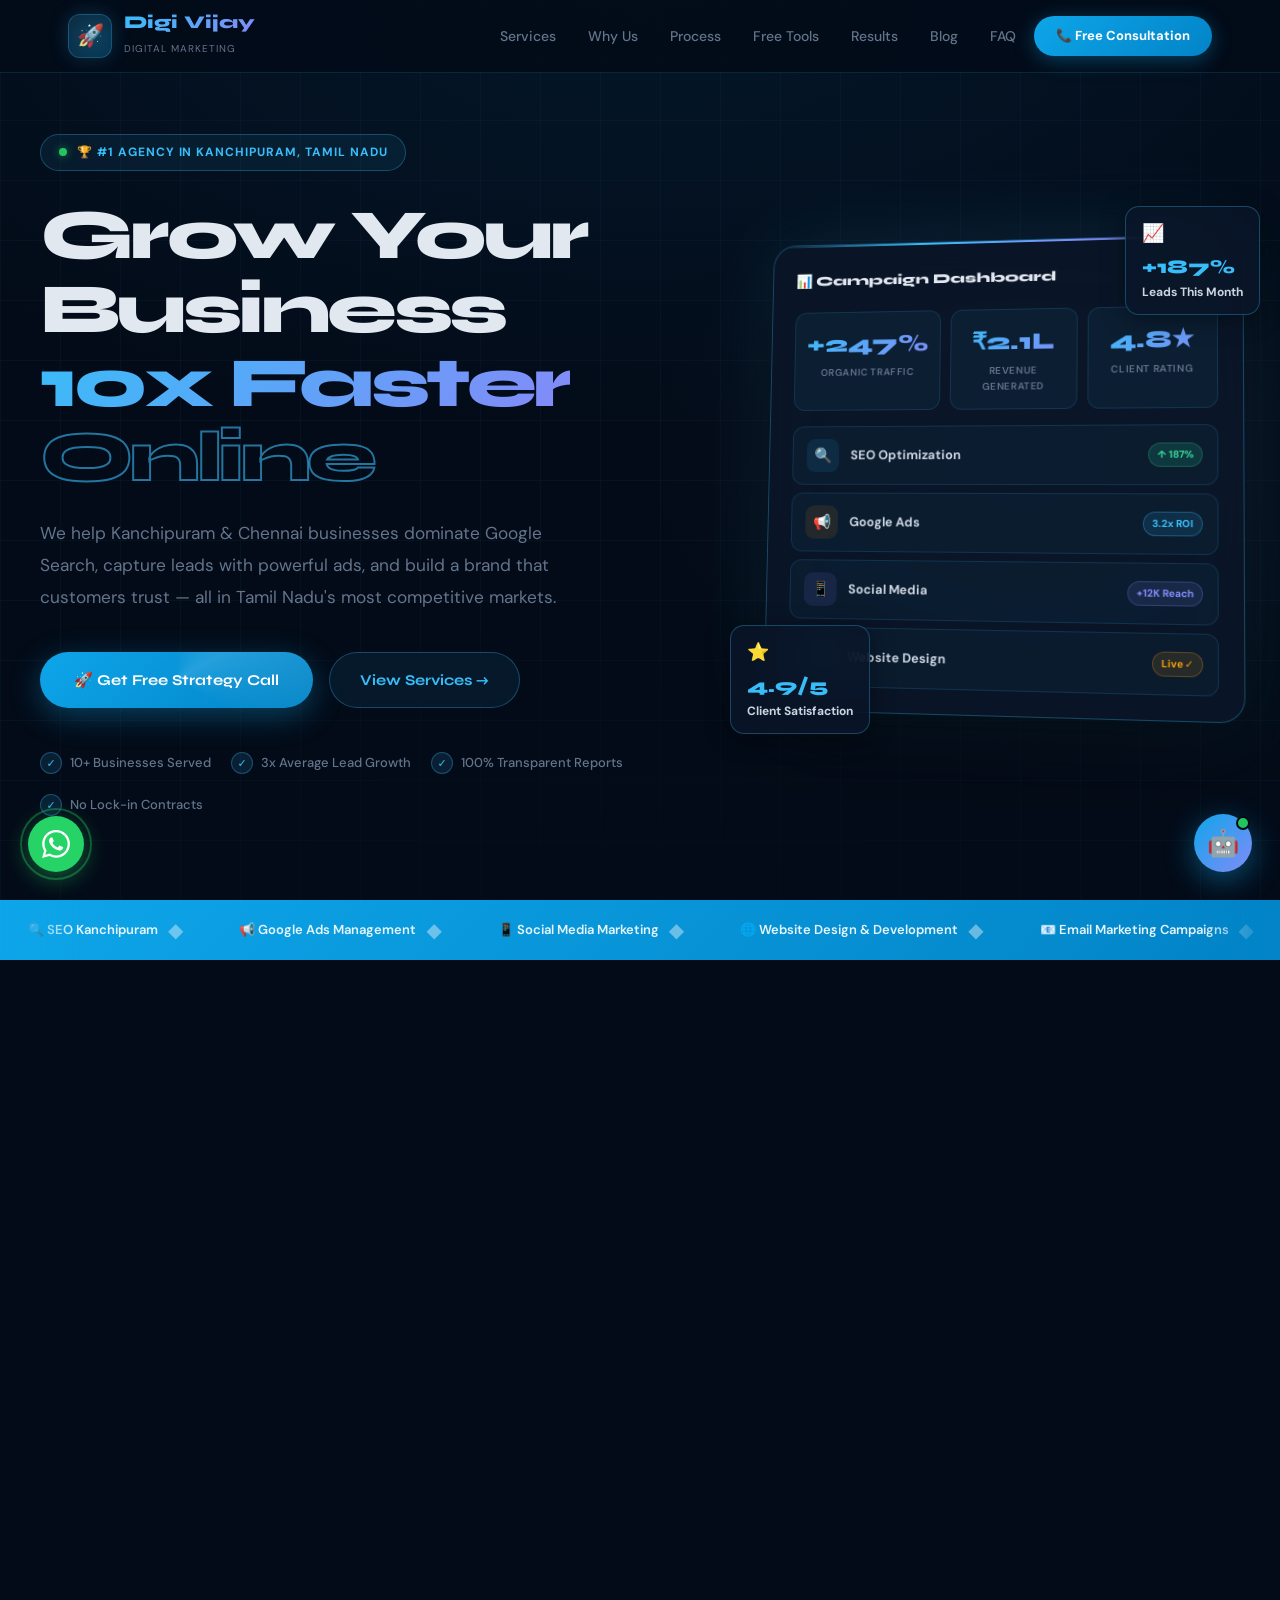
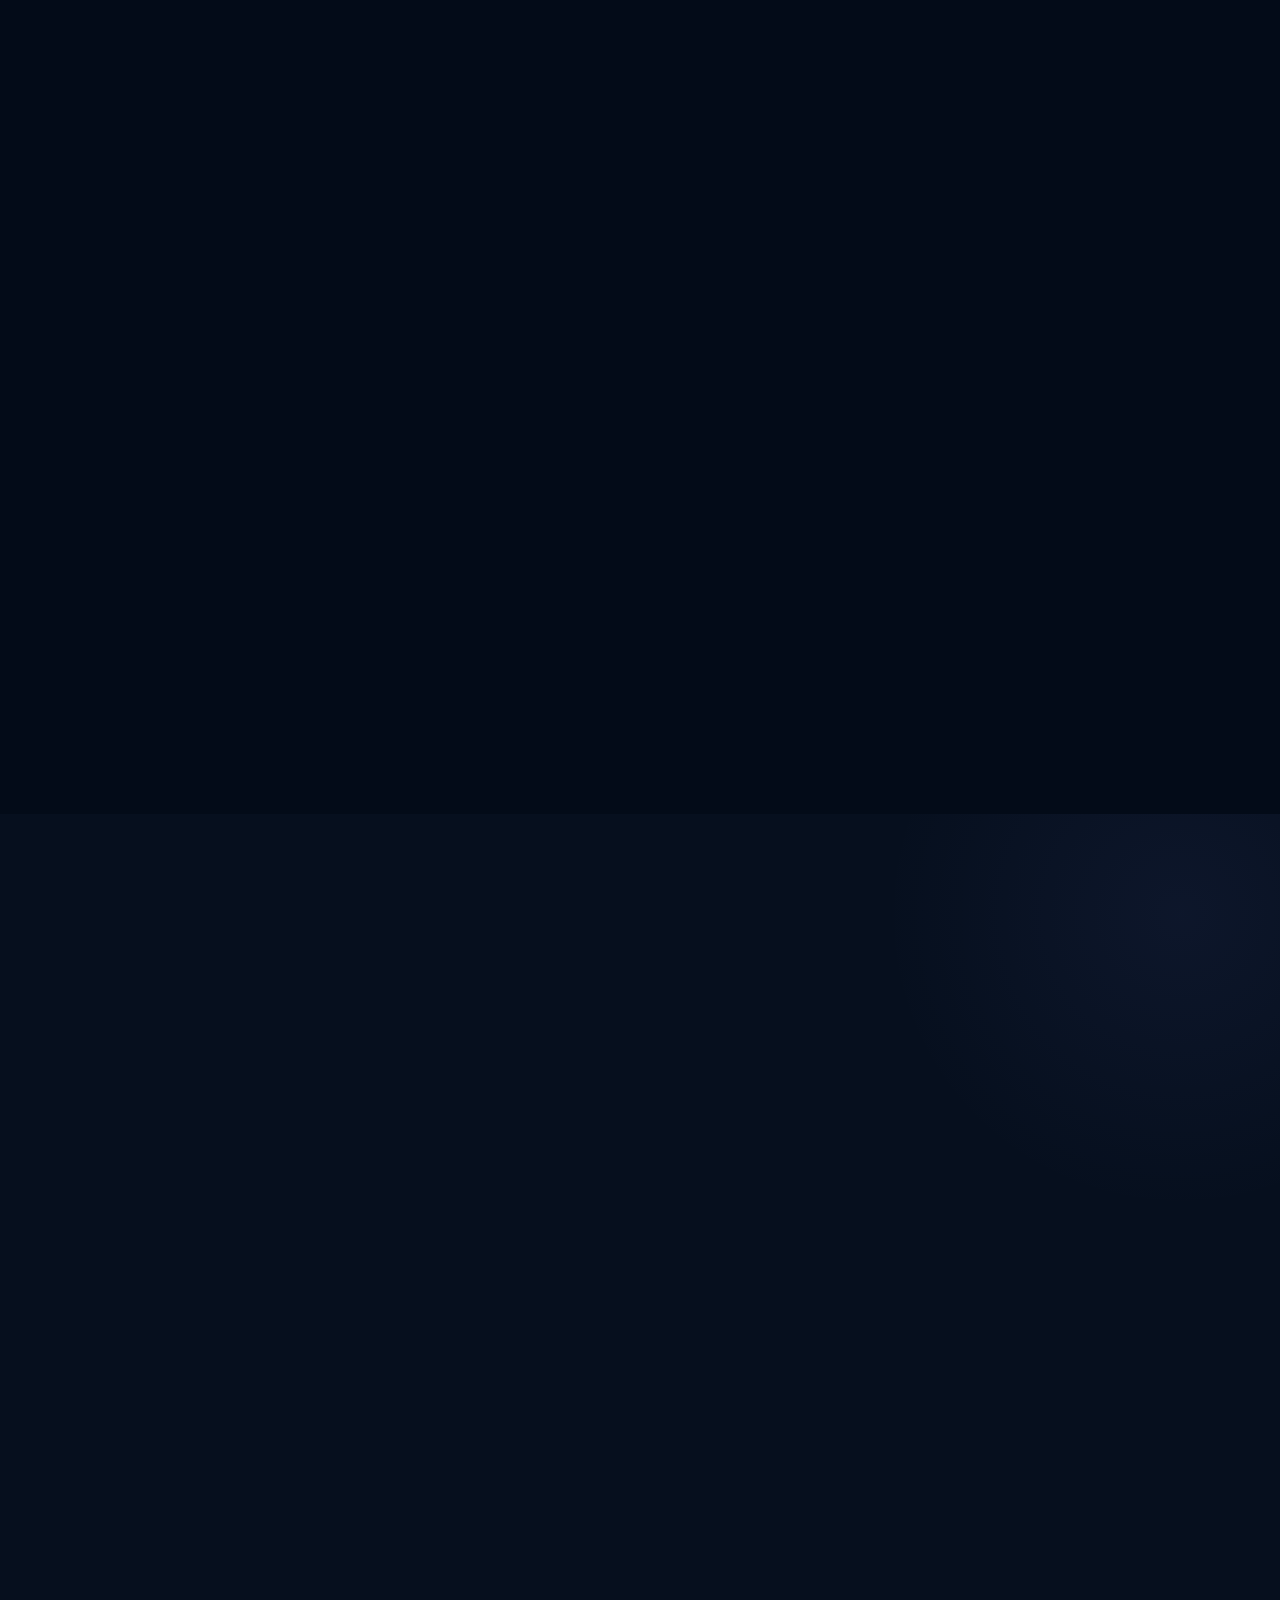
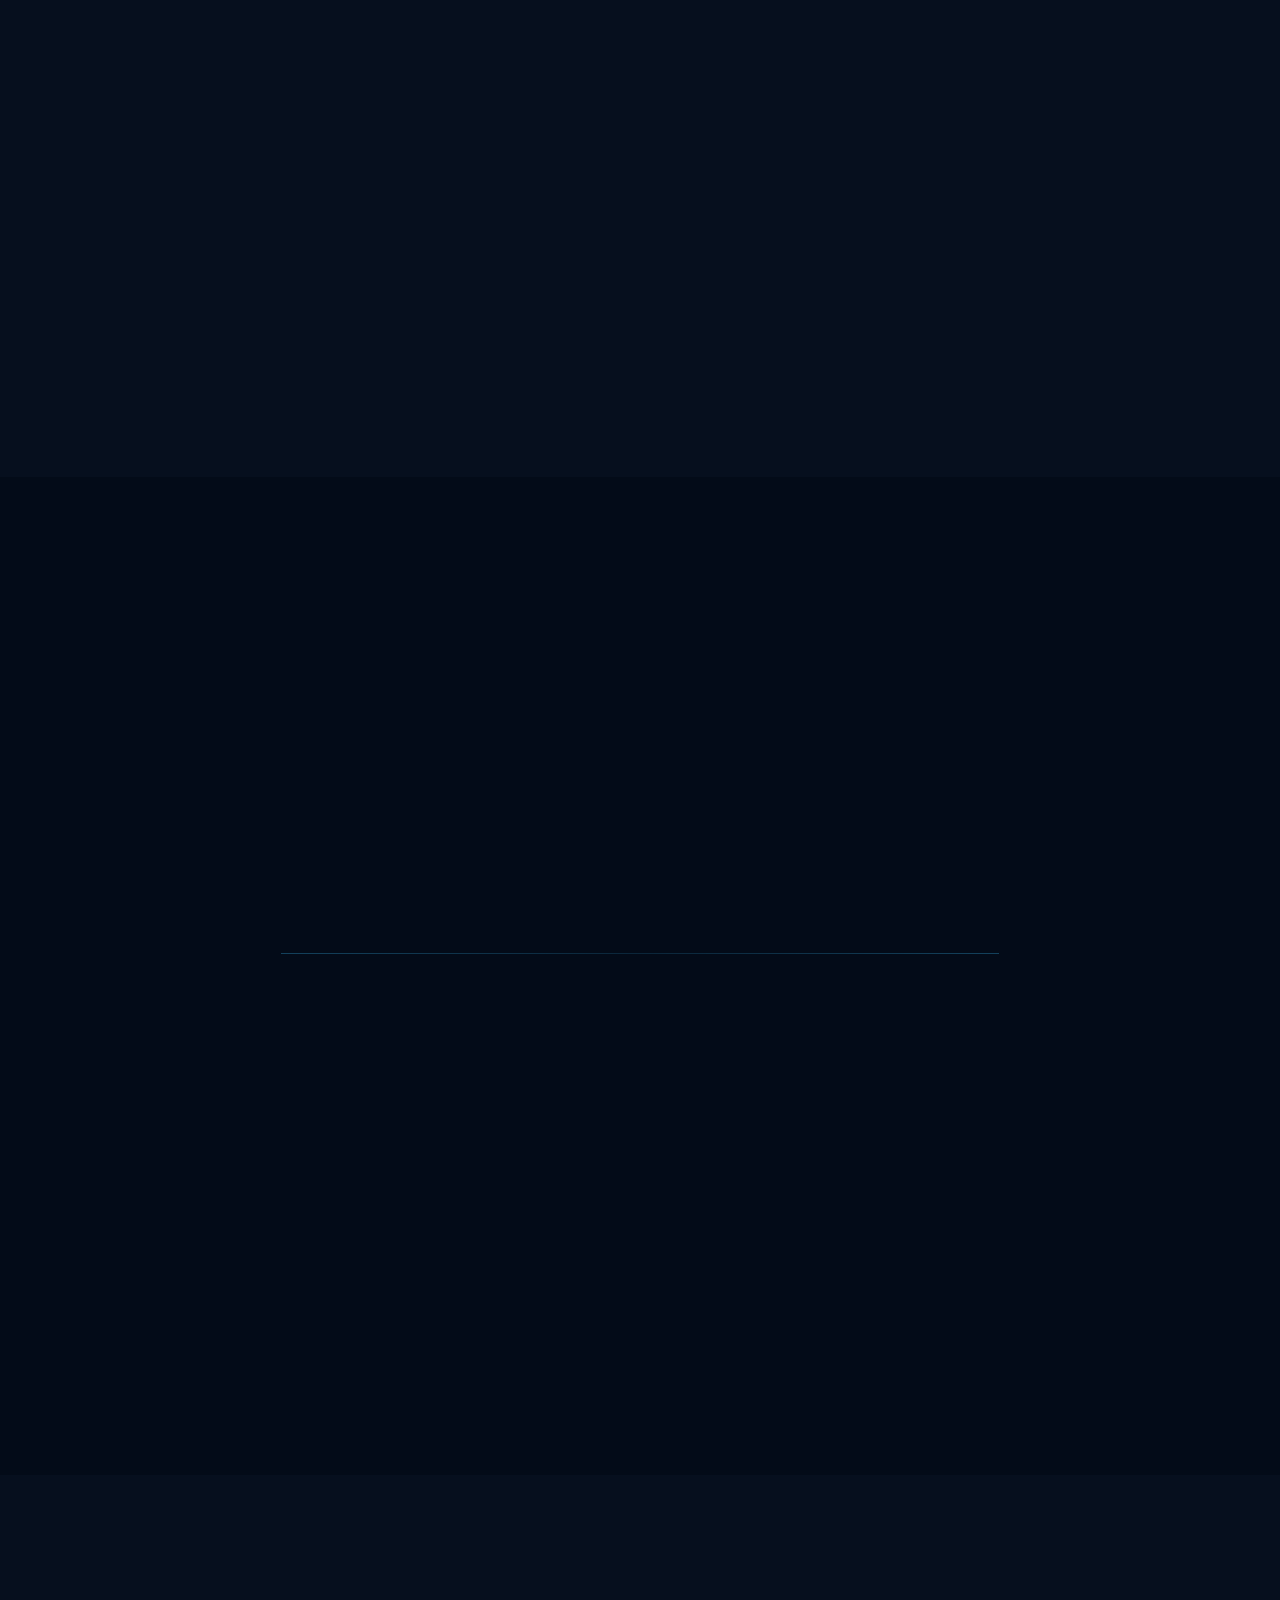
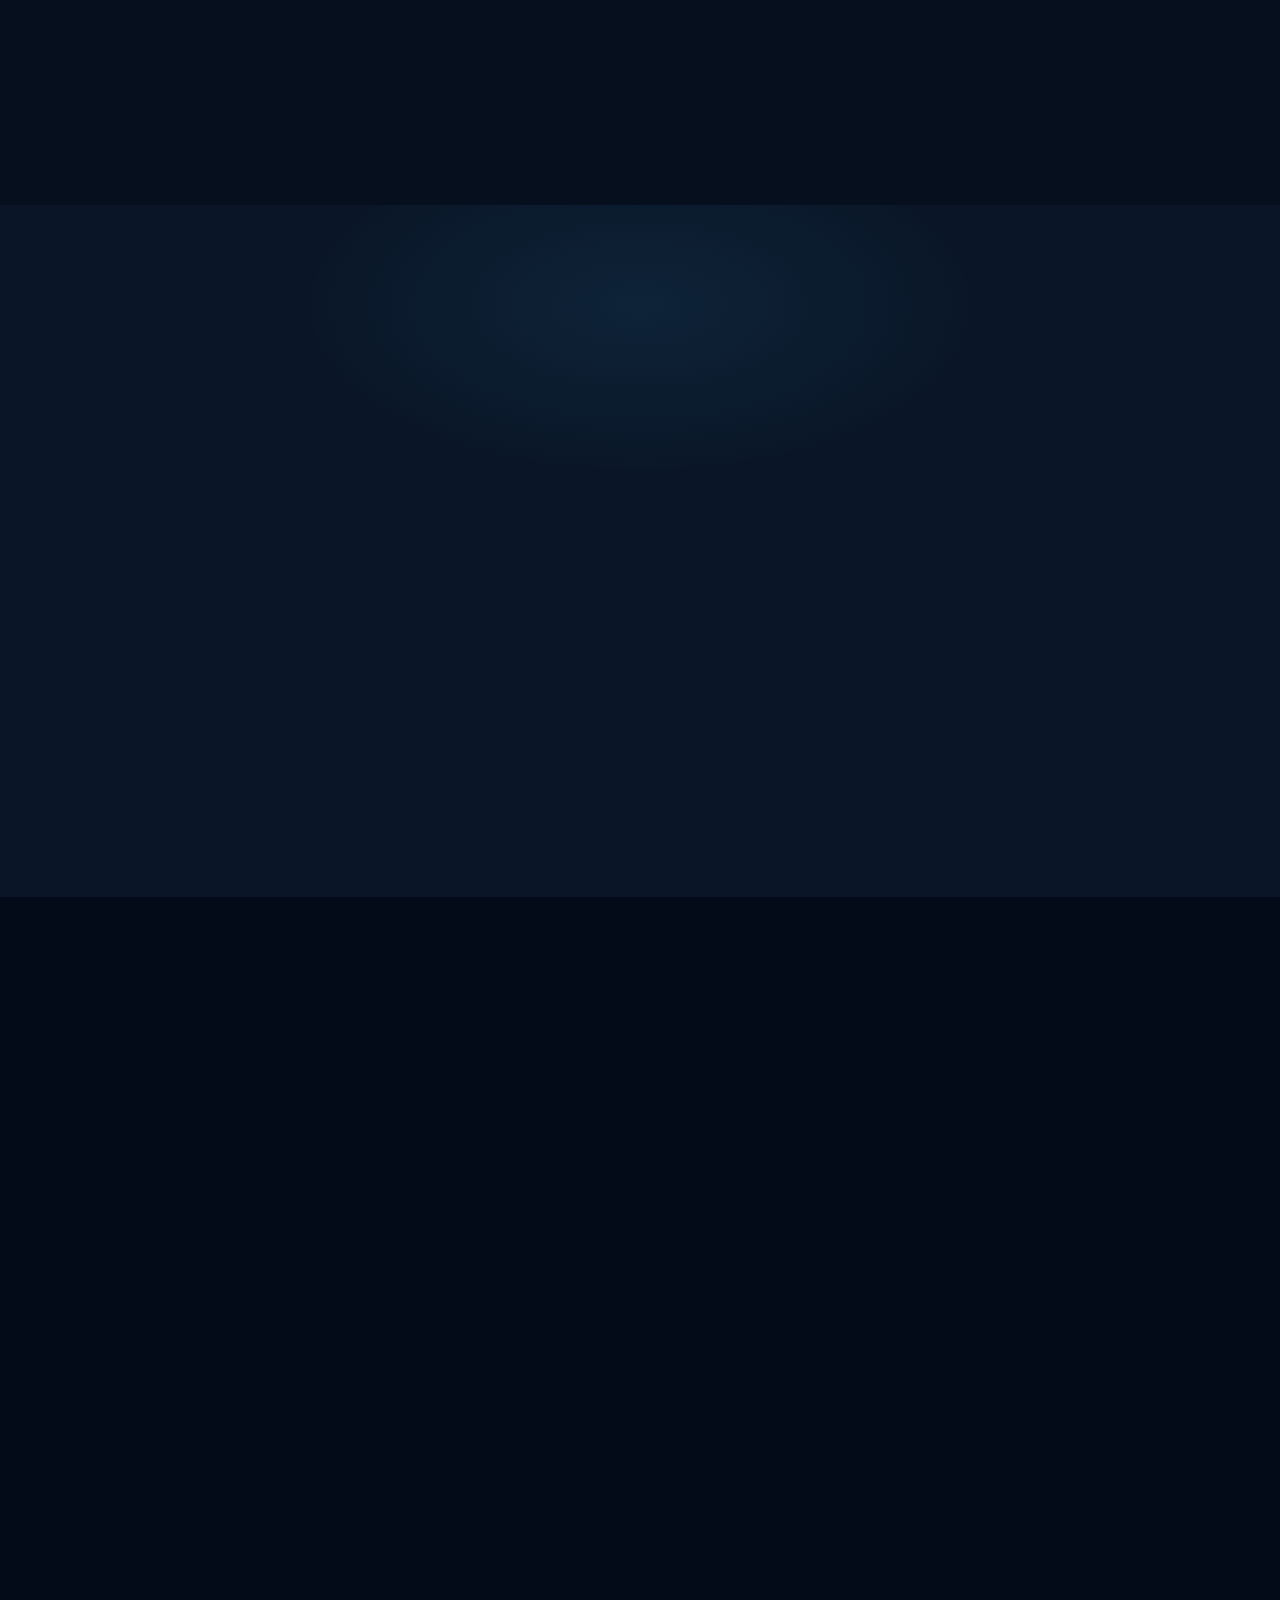
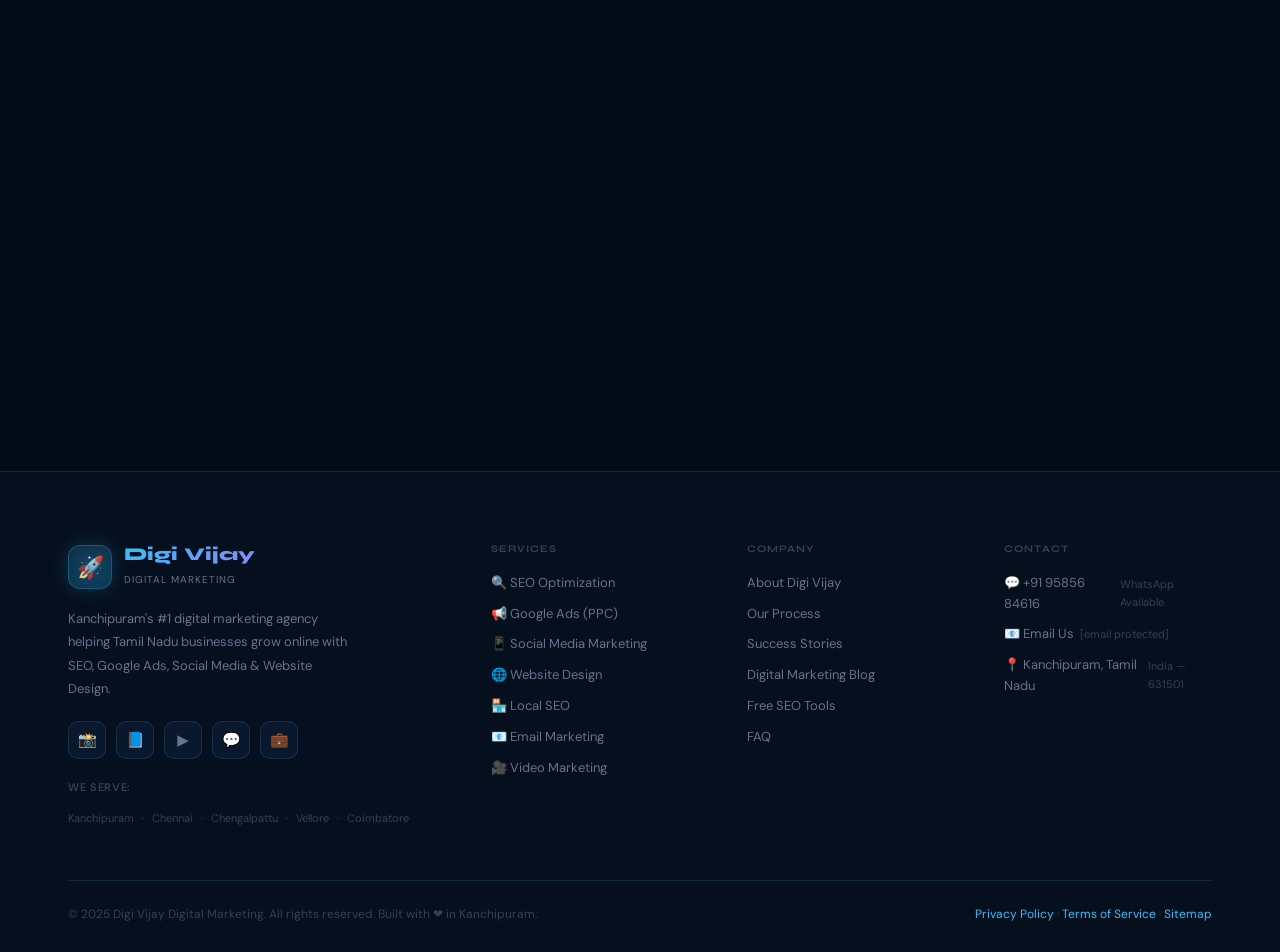
==== commit 5f6d0233: "Integrate Google Analytics tracking code Added Google Analytics tracking code to index.html." ====
--- a/index.html
+++ b/index.html
@@ -1,6 +1,16 @@
 <!DOCTYPE html>
 <html lang="en">
 <head>
+     <!-- Google tag (gtag.js) -->
+<script async src="https://www.googletagmanager.com/gtag/js?id=G-YYXGLSPL80"></script>
+<script>
+  window.dataLayer = window.dataLayer || [];
+  function gtag(){dataLayer.push(arguments);}
+  gtag('js', new Date());
+
+  gtag('config', 'G-YYXGLSPL80');
+</script>
+     
 <meta charset="UTF-8">
 <meta name="viewport" content="width=device-width, initial-scale=1">
 <title>Digi Vijay | #1 Digital Marketing Agency in Kanchipuram & Chennai</title>
--- a/styles.css
+++ b/styles.css
@@ -0,0 +1,1618 @@
+/* ╔══════════════════════════════════════════════════════╗
+   ║  DIGI VIJAY — 3D UI DESIGN SYSTEM                   ║
+   ║  styles.css — Shared Stylesheet                     ║
+   ╚══════════════════════════════════════════════════════╝ */
+
+/* ── CSS Reset & Base ── */
+*, *::before, *::after { box-sizing: border-box; margin: 0; padding: 0; }
+html { scroll-behavior: smooth; font-size: 16px; }
+body {
+  font-family: 'DM Sans', system-ui, sans-serif;
+  background: var(--bg);
+  color: var(--text);
+  overflow-x: hidden;
+  line-height: 1.6;
+}
+a { text-decoration: none; color: inherit; }
+img { max-width: 100%; display: block; }
+button { font-family: inherit; cursor: pointer; }
+ul { list-style: none; }
+
+/* ── Design Tokens ── */
+:root {
+  /* Backgrounds */
+  --bg:      #030b18;
+  --bg2:     #060f1e;
+  --bg3:     #0a1628;
+  --surface: rgba(10, 22, 40, 0.85);
+  --glass:   rgba(14, 30, 58, 0.6);
+  --glass2:  rgba(56, 189, 248, 0.06);
+
+  /* Accents */
+  --cyan:    #38bdf8;
+  --cyan2:   #0ea5e9;
+  --cyan3:   #0284c7;
+  --purple:  #818cf8;
+  --gold:    #f59e0b;
+  --green:   #34d399;
+  --red:     #f87171;
+
+  /* Borders */
+  --brd:     rgba(56, 189, 248, 0.15);
+  --brd2:    rgba(56, 189, 248, 0.3);
+  --brd3:    rgba(56, 189, 248, 0.5);
+
+  /* Text */
+  --text:    #e2e8f0;
+  --text2:   #cbd5e1;
+  --muted:   #64748b;
+  --dim:     #334155;
+
+  /* Glows */
+  --glow:    0 0 40px rgba(56, 189, 248, 0.25);
+  --glow2:   0 0 80px rgba(56, 189, 248, 0.15);
+  --glow-p:  0 0 40px rgba(129, 140, 248, 0.25);
+
+  /* Shadows */
+  --shadow:  0 4px 24px rgba(0, 0, 0, 0.4);
+  --shadow2: 0 20px 60px rgba(0, 0, 0, 0.5);
+
+  /* Gradients */
+  --grad:  linear-gradient(135deg, #38bdf8, #818cf8);
+  --grad2: linear-gradient(135deg, #0ea5e9, #0284c7);
+  --grad3: linear-gradient(135deg, #38bdf8 0%, #818cf8 50%, #f59e0b 100%);
+}
+
+/* ── Typography ── */
+h1, h2, h3, h4, h5 {
+  font-family: 'Syne', sans-serif;
+  line-height: 1.1;
+  letter-spacing: -0.03em;
+  color: var(--text);
+}
+
+/* ── Scrollbar ── */
+::-webkit-scrollbar { width: 4px; }
+::-webkit-scrollbar-track { background: var(--bg); }
+::-webkit-scrollbar-thumb { background: var(--cyan3); border-radius: 2px; }
+
+/* ── Utility ── */
+.con { max-width: 1200px; margin: 0 auto; padding: 0 28px; }
+section { padding: 100px 0; }
+.ctr { text-align: center; }
+.ctr .sp { margin: 0 auto; }
+
+/* ── Section Label ── */
+.label {
+  display: inline-flex;
+  align-items: center;
+  gap: 8px;
+  background: rgba(56, 189, 248, 0.08);
+  border: 1px solid var(--brd2);
+  color: var(--cyan);
+  font-size: 11px;
+  font-weight: 700;
+  text-transform: uppercase;
+  letter-spacing: 0.12em;
+  padding: 6px 16px;
+  border-radius: 50px;
+  margin-bottom: 16px;
+  backdrop-filter: blur(10px);
+}
+.label-dot {
+  width: 6px; height: 6px;
+  background: var(--cyan);
+  border-radius: 50%;
+  animation: pulse-dot 2s ease-in-out infinite;
+}
+@keyframes pulse-dot {
+  0%, 100% { opacity: 1; transform: scale(1); }
+  50% { opacity: 0.4; transform: scale(0.6); }
+}
+
+/* ── Section Headings ── */
+.sh {
+  font-size: clamp(2rem, 4vw, 3rem);
+  font-weight: 900;
+  margin-bottom: 14px;
+  line-height: 1.08;
+}
+.sh .grad-text {
+  background: var(--grad);
+  -webkit-background-clip: text;
+  background-clip: text;
+  -webkit-text-fill-color: transparent;
+}
+.sp {
+  font-size: 1rem;
+  color: var(--muted);
+  line-height: 1.85;
+  max-width: 580px;
+}
+
+/* ── Glow Text ── */
+.glow-text {
+  text-shadow: 0 0 30px rgba(56, 189, 248, 0.5), 0 0 60px rgba(56, 189, 248, 0.2);
+}
+
+/* ══════════════════════════════════════
+   NAVIGATION
+══════════════════════════════════════ */
+#nav {
+  position: fixed;
+  top: 0; left: 0; right: 0;
+  z-index: 999;
+  background: rgba(3, 11, 24, 0.85);
+  backdrop-filter: blur(24px);
+  -webkit-backdrop-filter: blur(24px);
+  border-bottom: 1px solid var(--brd);
+  transition: all 0.3s ease;
+}
+#nav.scrolled {
+  background: rgba(3, 11, 24, 0.97);
+  border-color: var(--brd2);
+  box-shadow: 0 4px 40px rgba(56, 189, 248, 0.08);
+}
+.nw {
+  max-width: 1200px;
+  margin: 0 auto;
+  padding: 0 28px;
+  display: flex;
+  align-items: center;
+  justify-content: space-between;
+  height: 72px;
+}
+
+/* Logo */
+.logo { display: flex; align-items: center; gap: 12px; transition: transform 0.3s; }
+.logo:hover { transform: scale(1.03); }
+.logo-icon {
+  width: 44px; height: 44px;
+  border-radius: 12px;
+  background: linear-gradient(135deg, rgba(56,189,248,0.15), rgba(14,165,233,0.25));
+  border: 1px solid var(--brd2);
+  display: flex; align-items: center; justify-content: center;
+  font-size: 22px;
+  box-shadow: 0 0 20px rgba(56,189,248,0.2);
+  position: relative;
+  overflow: hidden;
+}
+.logo-icon::after {
+  content: '';
+  position: absolute;
+  top: -50%; left: -50%;
+  width: 200%; height: 200%;
+  background: radial-gradient(circle, rgba(56,189,248,0.15) 0%, transparent 60%);
+  animation: logo-glow 3s ease-in-out infinite;
+}
+@keyframes logo-glow {
+  0%, 100% { opacity: 0.5; }
+  50% { opacity: 1; }
+}
+.logo-text strong {
+  display: block;
+  font-family: 'Syne', sans-serif;
+  font-size: 18px;
+  font-weight: 900;
+  background: linear-gradient(135deg, #38bdf8, #818cf8);
+  -webkit-background-clip: text;
+  background-clip: text;
+  -webkit-text-fill-color: transparent;
+  line-height: 1.2;
+}
+.logo-text span {
+  font-size: 10px;
+  color: var(--muted);
+  letter-spacing: 0.1em;
+  text-transform: uppercase;
+}
+
+/* Nav Links */
+.nl { display: flex; align-items: center; gap: 4px; }
+.nl a {
+  color: var(--muted);
+  font-size: 14px;
+  font-weight: 500;
+  padding: 8px 14px;
+  border-radius: 8px;
+  transition: all 0.2s;
+  position: relative;
+}
+.nl a:hover { color: var(--cyan); background: rgba(56,189,248,0.06); }
+.nl a.active { color: var(--cyan); }
+.nav-cta {
+  display: inline-flex;
+  align-items: center;
+  gap: 8px;
+  background: linear-gradient(135deg, var(--cyan2), var(--cyan3));
+  color: #fff !important;
+  padding: 10px 22px !important;
+  border-radius: 50px !important;
+  font-weight: 700 !important;
+  font-size: 13px !important;
+  box-shadow: 0 4px 20px rgba(14,165,233,0.35) !important;
+  transition: all 0.25s !important;
+  border: none;
+  position: relative;
+  overflow: hidden;
+}
+.nav-cta::before {
+  content: '';
+  position: absolute;
+  inset: 0;
+  background: linear-gradient(135deg, rgba(255,255,255,0.15), transparent);
+  opacity: 0;
+  transition: opacity 0.25s;
+}
+.nav-cta:hover { transform: translateY(-2px) !important; box-shadow: 0 8px 28px rgba(14,165,233,0.5) !important; }
+.nav-cta:hover::before { opacity: 1; }
+
+/* Mobile Nav */
+.hbg {
+  display: none;
+  flex-direction: column;
+  gap: 5px;
+  background: none;
+  border: 1px solid var(--brd);
+  border-radius: 8px;
+  padding: 10px;
+  transition: border-color 0.2s;
+}
+.hbg:hover { border-color: var(--cyan); }
+.hbg span { width: 20px; height: 1.5px; background: var(--text2); border-radius: 2px; transition: all 0.3s; display: block; }
+.hbg.open span:nth-child(1) { transform: translateY(6.5px) rotate(45deg); }
+.hbg.open span:nth-child(2) { opacity: 0; }
+.hbg.open span:nth-child(3) { transform: translateY(-6.5px) rotate(-45deg); }
+.mmenu {
+  display: none;
+  position: fixed;
+  top: 72px; left: 0; right: 0;
+  background: rgba(3,11,24,0.98);
+  backdrop-filter: blur(20px);
+  border-bottom: 1px solid var(--brd2);
+  padding: 20px 28px;
+  z-index: 998;
+}
+.mmenu.open { display: block; }
+.mmenu a { display: block; color: var(--text2); font-size: 15px; font-weight: 500; padding: 14px 0; border-bottom: 1px solid var(--brd); transition: color 0.2s; }
+.mmenu a:hover { color: var(--cyan); }
+.mmenu a:last-child { border-bottom: none; }
+.mmenu .mc {
+  margin-top: 16px;
+  display: block;
+  text-align: center;
+  background: linear-gradient(135deg, var(--cyan2), var(--cyan3));
+  color: #fff !important;
+  font-weight: 700;
+  padding: 14px;
+  border-radius: 12px;
+  font-size: 15px;
+  border-bottom: none !important;
+}
+
+/* ══════════════════════════════════════
+   BUTTONS
+══════════════════════════════════════ */
+.btn-primary {
+  display: inline-flex;
+  align-items: center;
+  gap: 10px;
+  background: linear-gradient(135deg, var(--cyan2), var(--cyan3));
+  color: #fff;
+  padding: 16px 34px;
+  border-radius: 50px;
+  font-size: 15px;
+  font-weight: 700;
+  font-family: 'Syne', sans-serif;
+  border: none;
+  transition: all 0.3s;
+  box-shadow: 0 8px 30px rgba(14,165,233,0.35);
+  position: relative;
+  overflow: hidden;
+  cursor: pointer;
+}
+.btn-primary::before {
+  content: '';
+  position: absolute;
+  top: -100%; left: -100%;
+  width: 300%; height: 300%;
+  background: conic-gradient(transparent 0deg, rgba(255,255,255,0.12) 60deg, transparent 120deg);
+  animation: btn-sweep 3s linear infinite;
+}
+@keyframes btn-sweep { to { transform: rotate(360deg); } }
+.btn-primary:hover {
+  transform: translateY(-3px);
+  box-shadow: 0 16px 44px rgba(14,165,233,0.5);
+}
+.btn-secondary {
+  display: inline-flex;
+  align-items: center;
+  gap: 10px;
+  background: rgba(56,189,248,0.08);
+  color: var(--cyan);
+  padding: 15px 30px;
+  border-radius: 50px;
+  font-size: 15px;
+  font-weight: 700;
+  font-family: 'Syne', sans-serif;
+  border: 1px solid var(--brd2);
+  transition: all 0.3s;
+  backdrop-filter: blur(10px);
+  cursor: pointer;
+}
+.btn-secondary:hover {
+  background: rgba(56,189,248,0.14);
+  border-color: var(--brd3);
+  transform: translateY(-2px);
+  box-shadow: var(--glow);
+}
+
+/* ══════════════════════════════════════
+   HERO SECTION
+══════════════════════════════════════ */
+#hero {
+  min-height: 100vh;
+  display: flex;
+  align-items: center;
+  position: relative;
+  overflow: hidden;
+  padding: 130px 28px 80px;
+  background: radial-gradient(ellipse 120% 80% at 50% 0%, rgba(14,165,233,0.08) 0%, transparent 60%),
+              radial-gradient(ellipse 60% 60% at 80% 50%, rgba(129,140,248,0.06) 0%, transparent 50%),
+              var(--bg);
+}
+#hero-canvas {
+  position: absolute;
+  inset: 0;
+  pointer-events: none;
+  z-index: 0;
+}
+.hero-grid {
+  position: absolute;
+  inset: 0;
+  background-image:
+    linear-gradient(rgba(56,189,248,0.04) 1px, transparent 1px),
+    linear-gradient(90deg, rgba(56,189,248,0.04) 1px, transparent 1px);
+  background-size: 60px 60px;
+  pointer-events: none;
+}
+.hero-grid::after {
+  content: '';
+  position: absolute;
+  inset: 0;
+  background: radial-gradient(ellipse 80% 60% at 50% 100%, var(--bg) 0%, transparent 70%);
+}
+.hi {
+  max-width: 1200px;
+  margin: 0 auto;
+  width: 100%;
+  position: relative;
+  z-index: 2;
+  display: grid;
+  grid-template-columns: 1fr 480px;
+  gap: 70px;
+  align-items: center;
+}
+.hero-badge {
+  display: inline-flex;
+  align-items: center;
+  gap: 10px;
+  background: rgba(56,189,248,0.08);
+  border: 1px solid var(--brd2);
+  padding: 8px 18px;
+  border-radius: 50px;
+  font-size: 12px;
+  font-weight: 700;
+  color: var(--cyan);
+  text-transform: uppercase;
+  letter-spacing: 0.08em;
+  margin-bottom: 28px;
+  animation: badge-float 4s ease-in-out infinite;
+}
+@keyframes badge-float {
+  0%, 100% { transform: translateY(0); }
+  50% { transform: translateY(-5px); }
+}
+.badge-pulse {
+  width: 8px; height: 8px;
+  background: #22c55e;
+  border-radius: 50%;
+  animation: pulse-dot 1.5s ease-in-out infinite;
+  box-shadow: 0 0 8px rgba(34,197,94,0.6);
+}
+h1.ht {
+  font-size: clamp(2.8rem, 5.5vw, 4.6rem);
+  font-weight: 900;
+  letter-spacing: -0.05em;
+  line-height: 1.05;
+  margin-bottom: 24px;
+  color: var(--text);
+}
+.h-grad {
+  background: linear-gradient(135deg, #38bdf8 0%, #818cf8 50%, #38bdf8 100%);
+  background-size: 200%;
+  -webkit-background-clip: text;
+  background-clip: text;
+  -webkit-text-fill-color: transparent;
+  animation: grad-shift 5s linear infinite;
+}
+@keyframes grad-shift {
+  0% { background-position: 0% 50%; }
+  100% { background-position: 200% 50%; }
+}
+.h-outline {
+  -webkit-text-stroke: 2px rgba(56,189,248,0.6);
+  color: transparent;
+}
+.hsub {
+  font-size: 1.08rem;
+  color: var(--muted);
+  line-height: 1.85;
+  max-width: 520px;
+  margin-bottom: 38px;
+}
+.hbtns { display: flex; gap: 16px; flex-wrap: wrap; margin-bottom: 44px; }
+.htrust { display: flex; gap: 20px; flex-wrap: wrap; }
+.htr {
+  display: flex;
+  align-items: center;
+  gap: 8px;
+  font-size: 13px;
+  color: var(--muted);
+  font-weight: 500;
+}
+.htick {
+  width: 22px; height: 22px;
+  background: rgba(56,189,248,0.12);
+  border: 1px solid var(--brd2);
+  border-radius: 50%;
+  display: flex; align-items: center; justify-content: center;
+  color: var(--cyan);
+  font-size: 11px;
+  flex-shrink: 0;
+}
+
+/* ── Hero 3D Dashboard ── */
+.hero-3d {
+  perspective: 1200px;
+  position: relative;
+}
+.hero-dashboard {
+  background: var(--surface);
+  border: 1px solid var(--brd2);
+  border-radius: 24px;
+  padding: 24px;
+  backdrop-filter: blur(20px);
+  box-shadow: 0 30px 80px rgba(0,0,0,0.5), var(--glow2);
+  transform: rotateY(-8deg) rotateX(4deg);
+  transform-style: preserve-3d;
+  transition: transform 0.6s cubic-bezier(0.34, 1.56, 0.64, 1);
+  position: relative;
+  overflow: hidden;
+}
+.hero-dashboard::before {
+  content: '';
+  position: absolute;
+  top: 0; left: 0; right: 0;
+  height: 2px;
+  background: linear-gradient(90deg, transparent, var(--cyan), var(--purple), transparent);
+}
+.hero-3d:hover .hero-dashboard {
+  transform: rotateY(0deg) rotateX(0deg) translateZ(20px);
+}
+.db-header {
+  display: flex;
+  justify-content: space-between;
+  align-items: center;
+  margin-bottom: 18px;
+}
+.db-title { font-family: 'Syne', sans-serif; font-size: 14px; font-weight: 800; color: var(--text); }
+.db-live {
+  display: flex; align-items: center; gap: 6px;
+  background: rgba(34,197,94,0.1);
+  border: 1px solid rgba(34,197,94,0.25);
+  padding: 4px 10px; border-radius: 20px;
+  font-size: 11px; font-weight: 700; color: #22c55e;
+}
+.db-live-dot { width: 6px; height: 6px; background: #22c55e; border-radius: 50%; animation: pulse-dot 1.5s ease-in-out infinite; }
+.db-stats { display: grid; grid-template-columns: repeat(3, 1fr); gap: 10px; margin-bottom: 16px; }
+.db-stat {
+  background: rgba(56,189,248,0.05);
+  border: 1px solid var(--brd);
+  border-radius: 12px;
+  padding: 14px 12px;
+  text-align: center;
+  transition: all 0.3s;
+}
+.db-stat:hover { border-color: var(--brd2); background: rgba(56,189,248,0.1); transform: translateY(-2px); }
+.db-stat-val { font-family: 'Syne', sans-serif; font-size: 1.5rem; font-weight: 900; background: var(--grad); -webkit-background-clip: text; background-clip: text; -webkit-text-fill-color: transparent; }
+.db-stat-lbl { font-size: 10px; color: var(--muted); font-weight: 600; text-transform: uppercase; letter-spacing: 0.06em; margin-top: 2px; }
+.db-services { display: flex; flex-direction: column; gap: 8px; }
+.db-svc {
+  display: flex; align-items: center; gap: 12px;
+  padding: 12px 14px;
+  background: rgba(56,189,248,0.04);
+  border: 1px solid var(--brd);
+  border-radius: 12px;
+  transition: all 0.3s;
+}
+.db-svc:hover { border-color: var(--brd2); background: rgba(56,189,248,0.08); transform: translateX(4px); }
+.db-svc-icon { width: 34px; height: 34px; border-radius: 9px; display: flex; align-items: center; justify-content: center; font-size: 15px; flex-shrink: 0; }
+.db-svc-name { font-size: 13px; font-weight: 700; color: var(--text2); flex: 1; }
+.db-svc-badge { font-size: 10px; font-weight: 800; padding: 3px 8px; border-radius: 20px; }
+.badge-g { background: rgba(52,211,153,0.15); color: var(--green); border: 1px solid rgba(52,211,153,0.25); }
+.badge-b { background: rgba(56,189,248,0.12); color: var(--cyan); border: 1px solid var(--brd2); }
+.badge-y { background: rgba(245,158,11,0.12); color: var(--gold); border: 1px solid rgba(245,158,11,0.25); }
+.badge-p { background: rgba(129,140,248,0.12); color: var(--purple); border: 1px solid rgba(129,140,248,0.25); }
+
+/* Floating cards */
+.float-card {
+  position: absolute;
+  background: var(--surface);
+  border: 1px solid var(--brd2);
+  border-radius: 14px;
+  padding: 12px 16px;
+  backdrop-filter: blur(20px);
+  box-shadow: var(--shadow);
+  font-size: 12px;
+  font-weight: 700;
+  color: var(--text2);
+  white-space: nowrap;
+}
+.fc1 { top: -30px; right: -20px; animation: float1 6s ease-in-out infinite; }
+.fc2 { bottom: -20px; left: -30px; animation: float2 5s ease-in-out infinite; }
+@keyframes float1 { 0%,100%{transform:translateY(0) rotate(2deg)} 50%{transform:translateY(-12px) rotate(-1deg)} }
+@keyframes float2 { 0%,100%{transform:translateY(0) rotate(-2deg)} 50%{transform:translateY(10px) rotate(1deg)} }
+.fc-icon { font-size: 18px; display: block; margin-bottom: 4px; }
+.fc-val { font-family: 'Syne', sans-serif; font-size: 1.2rem; font-weight: 900; color: var(--cyan); }
+
+/* ══════════════════════════════════════
+   MARQUEE
+══════════════════════════════════════ */
+.marquee-wrap {
+  overflow: hidden;
+  background: linear-gradient(135deg, var(--cyan2), var(--cyan3));
+  padding: 14px 0;
+  position: relative;
+}
+.marquee-wrap::before, .marquee-wrap::after {
+  content: '';
+  position: absolute;
+  top: 0; bottom: 0;
+  width: 80px;
+  z-index: 2;
+}
+.marquee-wrap::before { left: 0; background: linear-gradient(90deg, var(--cyan2), transparent); }
+.marquee-wrap::after { right: 0; background: linear-gradient(-90deg, var(--cyan3), transparent); }
+.marquee-track {
+  display: flex;
+  animation: marquee 30s linear infinite;
+  width: max-content;
+}
+.marquee-wrap:hover .marquee-track { animation-play-state: paused; }
+@keyframes marquee { from { transform: translateX(0); } to { transform: translateX(-50%); } }
+.mq-item {
+  padding: 0 28px;
+  white-space: nowrap;
+  font-size: 13px;
+  color: rgba(255,255,255,0.9);
+  font-weight: 600;
+  display: flex; align-items: center; gap: 10px;
+}
+.mq-dot { color: rgba(255,255,255,0.4); font-size: 20px; }
+
+/* ══════════════════════════════════════
+   SERVICES SECTION
+══════════════════════════════════════ */
+#services { background: var(--bg); }
+.services-grid {
+  display: grid;
+  grid-template-columns: repeat(3, 1fr);
+  gap: 22px;
+  margin-top: 56px;
+}
+.svc-card {
+  background: var(--glass);
+  border: 1px solid var(--brd);
+  border-radius: 20px;
+  padding: 30px;
+  transition: all 0.15s ease;
+  position: relative;
+  overflow: hidden;
+  cursor: default;
+  transform-style: preserve-3d;
+  will-change: transform;
+}
+.svc-card::before {
+  content: '';
+  position: absolute;
+  inset: 0;
+  background: radial-gradient(circle at var(--mx, 50%) var(--my, 50%), rgba(56,189,248,0.08), transparent 60%);
+  opacity: 0;
+  transition: opacity 0.3s;
+}
+.svc-card:hover::before { opacity: 1; }
+.svc-card::after {
+  content: '';
+  position: absolute;
+  bottom: 0; left: 0; right: 0;
+  height: 2px;
+  background: var(--grad);
+  transform: scaleX(0);
+  transform-origin: left;
+  transition: transform 0.4s ease;
+}
+.svc-card:hover::after { transform: scaleX(1); }
+.svc-card.featured {
+  background: linear-gradient(135deg, rgba(56,189,248,0.1), rgba(129,140,248,0.06));
+  border-color: var(--brd2);
+}
+.svc-card-inner { transform: translateZ(20px); }
+.svc-icon {
+  width: 54px; height: 54px;
+  border-radius: 14px;
+  background: rgba(56,189,248,0.1);
+  border: 1px solid var(--brd2);
+  display: flex; align-items: center; justify-content: center;
+  font-size: 24px;
+  margin-bottom: 20px;
+  transition: all 0.4s cubic-bezier(0.34, 1.56, 0.64, 1);
+}
+.svc-card:hover .svc-icon {
+  transform: scale(1.15) rotate(-8deg);
+  background: rgba(56,189,248,0.18);
+  box-shadow: 0 0 20px rgba(56,189,248,0.3);
+}
+.svc-badge {
+  display: inline-block;
+  background: linear-gradient(135deg, var(--cyan2), var(--cyan3));
+  color: #fff;
+  font-size: 9px;
+  font-weight: 800;
+  letter-spacing: 0.1em;
+  padding: 3px 8px;
+  border-radius: 20px;
+  text-transform: uppercase;
+  margin-bottom: 10px;
+}
+.svc-card h3 { font-size: 1.1rem; font-weight: 800; margin-bottom: 10px; color: var(--text); }
+.svc-card p { font-size: 13px; color: var(--muted); line-height: 1.75; }
+.svc-link {
+  display: inline-flex;
+  align-items: center;
+  gap: 6px;
+  margin-top: 16px;
+  font-size: 13px;
+  font-weight: 700;
+  color: var(--cyan);
+  transition: gap 0.2s;
+}
+.svc-link:hover { gap: 10px; }
+
+/* ══════════════════════════════════════
+   WHY US SECTION
+══════════════════════════════════════ */
+#why { background: var(--bg2); position: relative; overflow: hidden; }
+#why::before {
+  content: '';
+  position: absolute;
+  top: -200px; right: -200px;
+  width: 600px; height: 600px;
+  border-radius: 50%;
+  background: radial-gradient(circle, rgba(129,140,248,0.06), transparent 70%);
+  pointer-events: none;
+}
+.why-grid {
+  display: grid;
+  grid-template-columns: 1fr 1fr;
+  gap: 70px;
+  align-items: center;
+}
+.why-points { display: flex; flex-direction: column; gap: 18px; margin-top: 32px; }
+.why-point {
+  display: flex;
+  gap: 18px;
+  padding: 20px 22px;
+  background: var(--glass);
+  border: 1px solid var(--brd);
+  border-radius: 16px;
+  transition: all 0.3s;
+}
+.why-point:hover { border-color: var(--brd2); transform: translateX(8px); box-shadow: -4px 0 20px rgba(56,189,248,0.1); }
+.why-num {
+  width: 40px; height: 40px;
+  border-radius: 10px;
+  background: rgba(56,189,248,0.1);
+  border: 1px solid var(--brd2);
+  display: flex; align-items: center; justify-content: center;
+  font-family: 'Syne', sans-serif;
+  font-size: 14px;
+  font-weight: 900;
+  color: var(--cyan);
+  flex-shrink: 0;
+}
+.why-point h4 { font-size: 15px; font-weight: 800; margin-bottom: 6px; color: var(--text); }
+.why-point p { font-size: 13px; color: var(--muted); line-height: 1.65; }
+
+/* Stats widget */
+.stats-widget {
+  display: grid;
+  grid-template-columns: 1fr 1fr;
+  gap: 14px;
+}
+.stat-card {
+  background: var(--glass);
+  border: 1px solid var(--brd);
+  border-radius: 18px;
+  padding: 26px 22px;
+  text-align: center;
+  transition: all 0.35s cubic-bezier(0.34, 1.56, 0.64, 1);
+  position: relative;
+  overflow: hidden;
+}
+.stat-card::before {
+  content: '';
+  position: absolute;
+  top: 0; left: 0; right: 0;
+  height: 1px;
+  background: linear-gradient(90deg, transparent, var(--cyan), transparent);
+  opacity: 0;
+  transition: opacity 0.3s;
+}
+.stat-card:hover { border-color: var(--brd2); transform: translateY(-6px) scale(1.02); box-shadow: 0 20px 40px rgba(0,0,0,0.3), var(--glow); }
+.stat-card:hover::before { opacity: 1; }
+.stat-card.wide { grid-column: span 2; display: flex; align-items: center; gap: 16px; padding: 22px; text-align: left; }
+.stat-val {
+  font-family: 'Syne', sans-serif;
+  font-size: 2.8rem;
+  font-weight: 900;
+  background: var(--grad);
+  -webkit-background-clip: text;
+  background-clip: text;
+  -webkit-text-fill-color: transparent;
+  line-height: 1;
+}
+.stat-sup { font-size: 1.4rem; }
+.stat-lbl { font-size: 12px; color: var(--muted); font-weight: 600; text-transform: uppercase; letter-spacing: 0.06em; margin-top: 6px; }
+.stat-wide-icon { font-size: 2.5rem; flex-shrink: 0; }
+.stat-wide-content h4 { font-size: 15px; font-weight: 800; margin-bottom: 4px; }
+.stat-wide-content p { font-size: 12px; color: var(--muted); line-height: 1.5; }
+
+/* ══════════════════════════════════════
+   PROCESS SECTION
+══════════════════════════════════════ */
+#process { background: var(--bg); position: relative; }
+.process-grid {
+  display: grid;
+  grid-template-columns: repeat(3, 1fr);
+  gap: 22px;
+  margin-top: 56px;
+  position: relative;
+}
+.process-grid::before {
+  content: '';
+  position: absolute;
+  top: 44px; left: calc(16.66% + 22px); right: calc(16.66% + 22px);
+  height: 1px;
+  background: linear-gradient(90deg, var(--brd2), var(--brd), var(--brd2));
+  z-index: 0;
+}
+.process-card {
+  background: var(--glass);
+  border: 1px solid var(--brd);
+  border-radius: 18px;
+  padding: 28px;
+  transition: all 0.35s;
+  position: relative;
+  z-index: 1;
+  text-align: center;
+}
+.process-card:hover { border-color: var(--brd2); transform: translateY(-8px); box-shadow: var(--shadow2), var(--glow); }
+.process-num {
+  width: 52px; height: 52px;
+  border-radius: 50%;
+  background: var(--grad);
+  color: #fff;
+  font-family: 'Syne', sans-serif;
+  font-size: 18px;
+  font-weight: 900;
+  display: flex; align-items: center; justify-content: center;
+  margin: 0 auto 18px;
+  box-shadow: 0 8px 24px rgba(14,165,233,0.35);
+}
+.process-card h3 { font-size: 1rem; font-weight: 800; margin-bottom: 10px; color: var(--text); }
+.process-card p { font-size: 13px; color: var(--muted); line-height: 1.7; }
+
+/* ══════════════════════════════════════
+   TOOLS SECTION
+══════════════════════════════════════ */
+#tools { background: var(--bg2); }
+.tools-tabs { display: flex; gap: 10px; flex-wrap: wrap; margin-top: 40px; margin-bottom: 32px; }
+.tab-btn {
+  padding: 10px 22px;
+  border-radius: 50px;
+  border: 1px solid var(--brd);
+  background: transparent;
+  color: var(--muted);
+  font-size: 13.5px;
+  font-weight: 600;
+  cursor: pointer;
+  transition: all 0.25s;
+  font-family: 'DM Sans', sans-serif;
+}
+.tab-btn:hover { border-color: var(--brd2); color: var(--cyan); }
+.tab-btn.active { background: var(--grad2); color: #fff; border-color: transparent; box-shadow: 0 4px 16px rgba(14,165,233,0.3); }
+.tab-panel { display: none; }
+.tab-panel.active { display: block; animation: fadeUp 0.35s ease; }
+@keyframes fadeUp { from { opacity: 0; transform: translateY(12px); } to { opacity: 1; transform: none; } }
+.tool-card {
+  background: var(--glass);
+  border: 1px solid var(--brd2);
+  border-radius: 24px;
+  padding: 40px;
+  position: relative;
+  overflow: hidden;
+  box-shadow: var(--shadow2);
+}
+.tool-card::before {
+  content: '';
+  position: absolute;
+  top: 0; left: 0; right: 0;
+  height: 2px;
+  background: var(--grad3);
+}
+.tool-header { display: flex; align-items: flex-start; gap: 20px; margin-bottom: 32px; }
+.tool-icon {
+  width: 64px; height: 64px;
+  border-radius: 16px;
+  background: linear-gradient(135deg, var(--cyan2), var(--cyan3));
+  display: flex; align-items: center; justify-content: center;
+  font-size: 30px;
+  flex-shrink: 0;
+  box-shadow: 0 8px 24px rgba(14,165,233,0.35);
+  transition: transform 0.4s cubic-bezier(0.34, 1.56, 0.64, 1);
+}
+.tool-card:hover .tool-icon { transform: scale(1.1) rotate(-8deg); }
+.tool-header h2 { font-size: 1.6rem; font-weight: 900; margin-bottom: 8px; }
+.tool-header p { font-size: 13.5px; color: var(--muted); line-height: 1.75; }
+.tool-tags { display: flex; gap: 7px; flex-wrap: wrap; margin-top: 8px; }
+.tool-tag {
+  background: rgba(56,189,248,0.08);
+  border: 1px solid var(--brd);
+  color: var(--cyan);
+  font-size: 11px;
+  font-weight: 600;
+  padding: 4px 12px;
+  border-radius: 20px;
+}
+.tool-inputs { display: flex; gap: 14px; flex-wrap: wrap; margin-bottom: 20px; }
+.input-wrap { flex: 1; min-width: 220px; position: relative; }
+.input-icon { position: absolute; left: 16px; top: 50%; transform: translateY(-50%); font-size: 16px; pointer-events: none; z-index: 1; }
+.tool-input {
+  width: 100%;
+  padding: 15px 15px 15px 46px;
+  background: rgba(56,189,248,0.04);
+  border: 1px solid var(--brd);
+  border-radius: 12px;
+  font-size: 14px;
+  font-family: 'DM Sans', sans-serif;
+  color: var(--text);
+  outline: none;
+  transition: all 0.25s;
+}
+.tool-input:focus { border-color: var(--brd3); box-shadow: 0 0 0 4px rgba(56,189,248,0.1); background: rgba(56,189,248,0.06); }
+.tool-input::placeholder { color: var(--dim); }
+.tool-input option { background: var(--bg3); }
+select.tool-input { padding-left: 16px; cursor: pointer; }
+.tool-run {
+  display: inline-flex;
+  align-items: center;
+  gap: 10px;
+  background: linear-gradient(135deg, var(--cyan2), var(--cyan3));
+  color: #fff;
+  padding: 15px 30px;
+  border-radius: 12px;
+  font-size: 15px;
+  font-weight: 700;
+  border: none;
+  cursor: pointer;
+  transition: all 0.3s;
+  font-family: 'Syne', sans-serif;
+  box-shadow: 0 8px 24px rgba(14,165,233,0.3);
+  white-space: nowrap;
+}
+.tool-run:hover:not(:disabled) { transform: translateY(-2px); box-shadow: 0 12px 32px rgba(14,165,233,0.45); }
+.tool-run:disabled { opacity: 0.6; cursor: not-allowed; }
+.tool-progress { display: none; margin-bottom: 20px; }
+.tool-progress.show { display: block; }
+.prog-steps { display: flex; flex-direction: column; gap: 8px; }
+.prog-step {
+  display: flex; align-items: center; gap: 12px;
+  padding: 10px 15px;
+  background: var(--glass);
+  border-radius: 10px;
+  font-size: 13px;
+  color: var(--muted);
+  transition: all 0.3s;
+}
+.prog-step.active { background: rgba(56,189,248,0.08); border: 1px solid var(--brd2); color: var(--cyan); font-weight: 600; }
+.prog-step.done { background: rgba(52,211,153,0.08); border: 1px solid rgba(52,211,153,0.2); color: var(--green); font-weight: 600; }
+.prog-step.err { background: rgba(248,113,113,0.08); border: 1px solid rgba(248,113,113,0.2); color: var(--red); }
+.step-icon { width: 22px; height: 22px; display: flex; align-items: center; justify-content: center; flex-shrink: 0; }
+.spinner { width: 16px; height: 16px; border: 2px solid var(--brd); border-top-color: var(--cyan); border-radius: 50%; animation: spin 0.8s linear infinite; }
+@keyframes spin { to { transform: rotate(360deg); } }
+.tool-error { display: none; padding: 16px 20px; background: rgba(248,113,113,0.08); border: 1px solid rgba(248,113,113,0.2); border-radius: 12px; color: var(--red); font-size: 13.5px; margin-top: 14px; line-height: 1.65; }
+.tool-error.show { display: block; }
+.tool-result { display: none; }
+.tool-result.show { display: block; animation: fadeUp 0.4s ease; }
+.result-box {
+  background: var(--glass);
+  border: 1px solid var(--brd2);
+  border-radius: 16px;
+  padding: 28px;
+  margin-bottom: 20px;
+}
+
+/* SEO Score Ring */
+.score-wrap { display: grid; grid-template-columns: auto 1fr; gap: 28px; align-items: center; margin-bottom: 20px; }
+.score-ring-box { text-align: center; min-width: 120px; }
+.score-ring { width: 110px; height: 110px; position: relative; margin: 0 auto; }
+.score-ring svg { transform: rotate(-90deg); }
+.score-ring circle { fill: none; stroke-width: 10; transition: stroke-dashoffset 1.5s ease; }
+.score-bg-ring { stroke: var(--brd); }
+.score-fill-ring { stroke: url(#scoreGrad); stroke-linecap: round; }
+.score-val {
+  position: absolute;
+  inset: 0;
+  display: flex; align-items: center; justify-content: center;
+  flex-direction: column;
+  font-family: 'Syne', sans-serif;
+  font-size: 1.6rem;
+  font-weight: 900;
+  color: var(--cyan);
+  line-height: 1;
+}
+.score-val span { font-size: 11px; color: var(--muted); font-weight: 600; }
+.score-grade {
+  font-size: 11px;
+  font-weight: 700;
+  padding: 3px 10px;
+  border-radius: 20px;
+  margin-top: 8px;
+  display: inline-block;
+}
+.grade-good { background: rgba(52,211,153,0.12); color: var(--green); border: 1px solid rgba(52,211,153,0.25); }
+.grade-ok { background: rgba(245,158,11,0.12); color: var(--gold); border: 1px solid rgba(245,158,11,0.25); }
+.grade-bad { background: rgba(248,113,113,0.12); color: var(--red); border: 1px solid rgba(248,113,113,0.25); }
+.score-meta h3 { font-size: 1.1rem; font-weight: 800; margin-bottom: 8px; }
+.score-pills { display: flex; gap: 7px; flex-wrap: wrap; }
+.score-pill { background: rgba(56,189,248,0.08); border: 1px solid var(--brd); color: var(--cyan); font-size: 11px; font-weight: 600; padding: 3px 10px; border-radius: 20px; }
+.score-checks { display: grid; grid-template-columns: repeat(2, 1fr); gap: 8px; margin-top: 16px; }
+.score-check { display: flex; align-items: center; gap: 8px; font-size: 12.5px; color: var(--text2); }
+.check-ic { width: 18px; height: 18px; border-radius: 50%; display: flex; align-items: center; justify-content: center; font-size: 10px; font-weight: 800; flex-shrink: 0; }
+.check-pass { background: rgba(52,211,153,0.12); color: var(--green); border: 1px solid rgba(52,211,153,0.25); }
+.check-fail { background: rgba(248,113,113,0.12); color: var(--red); border: 1px solid rgba(248,113,113,0.25); }
+.check-warn { background: rgba(245,158,11,0.12); color: var(--gold); border: 1px solid rgba(245,158,11,0.25); }
+
+/* ══════════════════════════════════════
+   TESTIMONIALS
+══════════════════════════════════════ */
+#testimonials { background: var(--bg2); }
+.testimonials-grid { display: grid; grid-template-columns: repeat(3, 1fr); gap: 22px; margin-top: 56px; }
+.testimonial-card {
+  background: var(--glass);
+  border: 1px solid var(--brd);
+  border-radius: 20px;
+  padding: 28px;
+  transition: all 0.35s;
+  position: relative;
+  overflow: hidden;
+}
+.testimonial-card::before {
+  content: '"';
+  position: absolute;
+  top: -10px; right: 20px;
+  font-size: 8rem;
+  font-family: 'Syne', sans-serif;
+  font-weight: 900;
+  color: rgba(56,189,248,0.06);
+  line-height: 1;
+  pointer-events: none;
+}
+.testimonial-card:hover { border-color: var(--brd2); transform: translateY(-6px); box-shadow: var(--shadow2), var(--glow); }
+.tcard-stars { display: flex; gap: 4px; margin-bottom: 16px; }
+.tcard-stars span { color: var(--gold); font-size: 14px; }
+.tcard-text { font-size: 14px; color: var(--text2); line-height: 1.8; margin-bottom: 20px; font-style: italic; }
+.tcard-author { display: flex; align-items: center; gap: 12px; }
+.tcard-avatar {
+  width: 44px; height: 44px;
+  border-radius: 50%;
+  background: var(--grad);
+  display: flex; align-items: center; justify-content: center;
+  font-family: 'Syne', sans-serif;
+  font-size: 16px;
+  font-weight: 900;
+  color: #fff;
+  flex-shrink: 0;
+}
+.tcard-name { font-size: 14px; font-weight: 700; color: var(--text); }
+.tcard-biz { font-size: 12px; color: var(--muted); }
+
+/* ══════════════════════════════════════
+   CTA SECTION
+══════════════════════════════════════ */
+#cta {
+  background: var(--bg3);
+  position: relative;
+  overflow: hidden;
+}
+#cta::before {
+  content: '';
+  position: absolute;
+  top: -100px; left: 50%;
+  transform: translateX(-50%);
+  width: 800px; height: 400px;
+  border-radius: 50%;
+  background: radial-gradient(ellipse, rgba(56,189,248,0.08), transparent 60%);
+  pointer-events: none;
+}
+.cta-inner {
+  background: var(--glass);
+  border: 1px solid var(--brd2);
+  border-radius: 28px;
+  padding: 56px 48px;
+  display: grid;
+  grid-template-columns: 1fr auto;
+  gap: 48px;
+  align-items: center;
+  position: relative;
+  overflow: hidden;
+  box-shadow: var(--shadow2);
+}
+.cta-inner::before {
+  content: '';
+  position: absolute;
+  top: 0; left: 0; right: 0;
+  height: 2px;
+  background: var(--grad);
+}
+.cta-btns { display: flex; flex-direction: column; gap: 14px; align-items: flex-start; }
+.cta-checklist { display: grid; grid-template-columns: 1fr 1fr; gap: 10px; margin-top: 20px; }
+.cta-check { display: flex; align-items: center; gap: 8px; font-size: 13px; color: var(--muted); }
+.cta-check-icon { width: 20px; height: 20px; border-radius: 6px; background: rgba(56,189,248,0.1); border: 1px solid var(--brd2); display: flex; align-items: center; justify-content: center; color: var(--cyan); font-size: 10px; font-weight: 800; flex-shrink: 0; }
+
+/* ══════════════════════════════════════
+   FAQ SECTION
+══════════════════════════════════════ */
+#faq { background: var(--bg); }
+.faq-grid { display: grid; grid-template-columns: 1fr 1fr; gap: 48px; align-items: start; margin-top: 48px; }
+.faq-list { display: flex; flex-direction: column; gap: 12px; }
+.faq-item {
+  background: var(--glass);
+  border: 1px solid var(--brd);
+  border-radius: 14px;
+  overflow: hidden;
+  transition: all 0.3s;
+}
+.faq-item.open { border-color: var(--brd2); }
+.faq-item:hover { border-color: var(--brd2); }
+.faq-q {
+  display: flex;
+  align-items: center;
+  justify-content: space-between;
+  padding: 18px 20px;
+  cursor: pointer;
+  font-size: 14px;
+  font-weight: 700;
+  color: var(--text2);
+  transition: color 0.2s;
+  gap: 12px;
+}
+.faq-q:hover { color: var(--cyan); }
+.faq-item.open .faq-q { color: var(--cyan); }
+.faq-icon { width: 28px; height: 28px; border-radius: 8px; background: rgba(56,189,248,0.08); border: 1px solid var(--brd); display: flex; align-items: center; justify-content: center; font-size: 14px; flex-shrink: 0; transition: all 0.3s; }
+.faq-item.open .faq-icon { background: rgba(56,189,248,0.15); border-color: var(--brd2); transform: rotate(45deg); }
+.faq-a { max-height: 0; overflow: hidden; transition: max-height 0.4s ease; }
+.faq-item.open .faq-a { max-height: 300px; }
+.faq-a-inner { padding: 0 20px 18px; font-size: 13.5px; color: var(--muted); line-height: 1.8; }
+.faq-contact {
+  background: var(--glass);
+  border: 1px solid var(--brd2);
+  border-radius: 20px;
+  padding: 32px;
+  position: sticky;
+  top: 90px;
+}
+.faq-contact h3 { font-size: 1.3rem; font-weight: 800; margin-bottom: 10px; }
+.faq-contact p { font-size: 13.5px; color: var(--muted); margin-bottom: 22px; line-height: 1.7; }
+.contact-methods { display: flex; flex-direction: column; gap: 12px; }
+.contact-method {
+  display: flex; align-items: center; gap: 14px;
+  padding: 14px 16px;
+  background: rgba(56,189,248,0.04);
+  border: 1px solid var(--brd);
+  border-radius: 12px;
+  transition: all 0.25s;
+}
+.contact-method:hover { border-color: var(--brd2); background: rgba(56,189,248,0.08); }
+.method-icon { font-size: 20px; flex-shrink: 0; }
+.method-label { font-size: 11px; color: var(--muted); font-weight: 600; text-transform: uppercase; letter-spacing: 0.06em; }
+.method-val { font-size: 14px; font-weight: 700; color: var(--text2); }
+
+/* ══════════════════════════════════════
+   FOOTER
+══════════════════════════════════════ */
+footer {
+  background: var(--bg2);
+  border-top: 1px solid var(--brd);
+  padding: 72px 0 28px;
+}
+.footer-grid {
+  display: grid;
+  grid-template-columns: 1.8fr 1fr 1fr 1fr;
+  gap: 48px;
+  margin-bottom: 52px;
+}
+.footer-brand p { color: var(--muted); font-size: 13px; line-height: 1.8; margin-top: 16px; max-width: 280px; }
+.footer-col h4 { font-size: 10px; font-weight: 700; text-transform: uppercase; letter-spacing: 0.1em; color: var(--dim); margin-bottom: 18px; }
+.footer-col ul { display: flex; flex-direction: column; gap: 10px; }
+.footer-col a { color: var(--muted); font-size: 13px; transition: color 0.2s; display: flex; align-items: center; gap: 6px; }
+.footer-col a:hover { color: var(--cyan); }
+.footer-social { display: flex; gap: 10px; margin-top: 20px; }
+.social-link {
+  width: 38px; height: 38px;
+  border-radius: 10px;
+  background: var(--glass);
+  border: 1px solid var(--brd);
+  display: flex; align-items: center; justify-content: center;
+  font-size: 15px;
+  transition: all 0.25s;
+  color: var(--muted);
+}
+.social-link:hover { border-color: var(--brd2); background: rgba(56,189,248,0.1); color: var(--cyan); transform: translateY(-3px); box-shadow: var(--glow); }
+.footer-cities { display: flex; gap: 8px; flex-wrap: wrap; margin-top: 14px; }
+.fcity { font-size: 11px; color: var(--dim); }
+.fcity::after { content: '·'; margin-left: 8px; }
+.fcity:last-child::after { display: none; }
+.footer-bottom {
+  border-top: 1px solid var(--brd);
+  padding-top: 24px;
+  display: flex;
+  justify-content: space-between;
+  align-items: center;
+  flex-wrap: wrap;
+  gap: 12px;
+}
+.footer-bottom p { font-size: 12px; color: var(--dim); }
+.footer-bottom a { color: var(--cyan); }
+
+/* WhatsApp Float */
+.wa-float {
+  position: fixed;
+  bottom: 28px; left: 28px;
+  z-index: 500;
+  width: 56px; height: 56px;
+  background: #25d366;
+  border-radius: 50%;
+  display: flex; align-items: center; justify-content: center;
+  box-shadow: 0 6px 24px rgba(37,211,102,0.45);
+  transition: all 0.25s;
+}
+.wa-float:hover { transform: scale(1.12); box-shadow: 0 12px 32px rgba(37,211,102,0.6); }
+.wa-float::before {
+  content: '';
+  position: absolute;
+  inset: -8px;
+  border-radius: 50%;
+  border: 2px solid rgba(37,211,102,0.35);
+  animation: wa-ring 2.5s ease-in-out infinite;
+}
+@keyframes wa-ring { 0%,100%{transform:scale(1);opacity:0.8} 50%{transform:scale(1.2);opacity:0} }
+.wa-float svg { width: 28px; height: 28px; fill: #fff; }
+
+/* Chatbot Bubble */
+#bot-bubble {
+  position: fixed;
+  bottom: 28px; right: 28px;
+  z-index: 600;
+  width: 58px; height: 58px;
+  border-radius: 50%;
+  background: linear-gradient(135deg, var(--cyan2), var(--purple));
+  box-shadow: 0 8px 30px rgba(14,165,233,0.45);
+  cursor: pointer;
+  display: flex; align-items: center; justify-content: center;
+  transition: all 0.25s;
+  border: none;
+  font-size: 26px;
+}
+#bot-bubble:hover { transform: scale(1.1); box-shadow: 0 14px 40px rgba(14,165,233,0.6); }
+.bot-ping {
+  position: absolute;
+  top: 2px; right: 2px;
+  width: 14px; height: 14px;
+  background: #22c55e;
+  border-radius: 50%;
+  border: 2px solid var(--bg);
+  animation: pulse-dot 2s ease-in-out infinite;
+}
+
+/* Bot Window */
+#bot-window {
+  position: fixed;
+  bottom: 98px; right: 28px;
+  z-index: 599;
+  width: 380px;
+  max-width: calc(100vw - 32px);
+  height: 560px;
+  max-height: calc(100vh - 120px);
+  background: var(--bg3);
+  border: 1px solid var(--brd2);
+  border-radius: 24px;
+  box-shadow: var(--shadow2), var(--glow);
+  display: flex; flex-direction: column;
+  overflow: hidden;
+  opacity: 0;
+  transform: translateY(16px) scale(0.97);
+  transition: all 0.2s ease;
+  pointer-events: none;
+  visibility: hidden;
+}
+#bot-window.open { opacity: 1; transform: none; pointer-events: all; visibility: visible; }
+.bot-head {
+  background: linear-gradient(135deg, var(--cyan2), var(--cyan3));
+  padding: 18px 20px;
+  display: flex; align-items: center; gap: 12px;
+  flex-shrink: 0;
+  position: relative;
+}
+.bot-head::after {
+  content: '';
+  position: absolute;
+  inset: 0;
+  background: linear-gradient(135deg, rgba(255,255,255,0.1), transparent);
+  pointer-events: none;
+}
+.bot-av {
+  width: 44px; height: 44px;
+  border-radius: 50%;
+  background: rgba(255,255,255,0.15);
+  border: 2px solid rgba(255,255,255,0.3);
+  display: flex; align-items: center; justify-content: center;
+  font-size: 22px;
+}
+.bot-name { font-family: 'Syne', sans-serif; font-size: 15px; font-weight: 800; color: #fff; display: block; margin-bottom: 2px; }
+.bot-status { font-size: 11px; color: rgba(255,255,255,0.75); display: flex; align-items: center; gap: 5px; }
+.bot-online { width: 7px; height: 7px; background: #22c55e; border-radius: 50%; animation: pulse-dot 2s ease-in-out infinite; }
+.bot-close {
+  margin-left: auto;
+  background: rgba(255,255,255,0.15);
+  border: none;
+  color: #fff;
+  width: 34px; height: 34px;
+  border-radius: 50%;
+  cursor: pointer;
+  font-size: 18px;
+  display: flex; align-items: center; justify-content: center;
+  transition: background 0.2s;
+  position: relative; z-index: 1;
+}
+.bot-close:hover { background: rgba(255,255,255,0.3); }
+.bot-lang-bar {
+  background: rgba(0,0,0,0.2);
+  padding: 8px 16px;
+  display: flex; align-items: center; gap: 8px;
+  flex-shrink: 0;
+  overflow-x: auto;
+  scrollbar-width: none;
+}
+.bot-lang-bar::-webkit-scrollbar { display: none; }
+.lang-lbl { font-size: 10px; color: rgba(255,255,255,0.6); font-weight: 600; text-transform: uppercase; letter-spacing: 0.06em; white-space: nowrap; }
+.lang-btn {
+  background: rgba(255,255,255,0.1);
+  border: 1px solid rgba(255,255,255,0.2);
+  color: rgba(255,255,255,0.8);
+  font-size: 11px; font-weight: 600;
+  padding: 4px 10px;
+  border-radius: 20px;
+  cursor: pointer;
+  white-space: nowrap;
+  transition: all 0.2s;
+}
+.lang-btn:hover { background: rgba(255,255,255,0.25); }
+.lang-btn.active { background: #fff; color: var(--cyan3); border-color: #fff; font-weight: 700; }
+.bot-msgs {
+  flex: 1;
+  overflow-y: auto;
+  padding: 16px;
+  display: flex; flex-direction: column; gap: 10px;
+  background: var(--bg3);
+  scrollbar-width: thin;
+  scrollbar-color: var(--brd) transparent;
+}
+.bot-msgs::-webkit-scrollbar { width: 3px; }
+.bot-msgs::-webkit-scrollbar-thumb { background: var(--brd2); border-radius: 2px; }
+.bot-msg { display: flex; align-items: flex-end; gap: 8px; animation: msgIn 0.3s ease; }
+@keyframes msgIn { from { opacity: 0; transform: translateY(8px); } to { opacity: 1; transform: none; } }
+.bot-msg.user { flex-direction: row-reverse; }
+.msg-bubble {
+  max-width: 80%;
+  padding: 12px 16px;
+  border-radius: 16px;
+  font-size: 13.5px;
+  line-height: 1.6;
+}
+.bot-msg:not(.user) .msg-bubble {
+  background: var(--glass);
+  border: 1px solid var(--brd);
+  color: var(--text2);
+  border-bottom-left-radius: 4px;
+}
+.bot-msg.user .msg-bubble {
+  background: linear-gradient(135deg, var(--cyan2), var(--cyan3));
+  color: #fff;
+  border-bottom-right-radius: 4px;
+}
+.bot-av-sm { width: 28px; height: 28px; border-radius: 50%; background: var(--grad2); display: flex; align-items: center; justify-content: center; font-size: 13px; flex-shrink: 0; }
+.quick-replies { display: flex; flex-wrap: wrap; gap: 7px; padding: 12px 16px 0; }
+.qr-btn {
+  background: rgba(56,189,248,0.08);
+  border: 1px solid var(--brd2);
+  color: var(--cyan);
+  font-size: 12px; font-weight: 600;
+  padding: 7px 14px;
+  border-radius: 20px;
+  cursor: pointer;
+  transition: all 0.2s;
+}
+.qr-btn:hover { background: rgba(56,189,248,0.15); }
+.bot-input-row {
+  padding: 12px 14px;
+  border-top: 1px solid var(--brd);
+  display: flex; gap: 10px;
+  background: var(--bg2);
+  flex-shrink: 0;
+}
+.bot-input {
+  flex: 1;
+  background: var(--glass);
+  border: 1px solid var(--brd);
+  border-radius: 12px;
+  padding: 10px 16px;
+  font-size: 13.5px;
+  font-family: 'DM Sans', sans-serif;
+  color: var(--text);
+  outline: none;
+  transition: border-color 0.2s;
+}
+.bot-input:focus { border-color: var(--brd2); }
+.bot-input::placeholder { color: var(--dim); }
+.bot-send {
+  width: 42px; height: 42px;
+  border-radius: 12px;
+  background: linear-gradient(135deg, var(--cyan2), var(--cyan3));
+  border: none;
+  color: #fff;
+  font-size: 16px;
+  cursor: pointer;
+  display: flex; align-items: center; justify-content: center;
+  transition: all 0.2s;
+  flex-shrink: 0;
+}
+.bot-send:hover { transform: scale(1.08); box-shadow: 0 4px 14px rgba(14,165,233,0.4); }
+
+/* ══════════════════════════════════════
+   REVEAL ANIMATIONS
+══════════════════════════════════════ */
+.rv { opacity: 0; transform: translateY(28px); transition: opacity 0.65s ease, transform 0.65s ease; }
+.rvl { opacity: 0; transform: translateX(-28px); transition: opacity 0.65s ease, transform 0.65s ease; }
+.rvr { opacity: 0; transform: translateX(28px); transition: opacity 0.65s ease, transform 0.65s ease; }
+.rv.in, .rvl.in, .rvr.in { opacity: 1; transform: none; }
+
+/* ══════════════════════════════════════
+   BLOG PAGE
+══════════════════════════════════════ */
+#blog-hero {
+  min-height: 44vh;
+  display: flex;
+  align-items: center;
+  padding: 130px 28px 60px;
+  background: radial-gradient(ellipse 100% 80% at 50% 0%, rgba(14,165,233,0.08) 0%, transparent 60%),
+              var(--bg);
+  position: relative;
+  overflow: hidden;
+}
+#blog-hero .hero-grid { z-index: 0; }
+#blog-hero .con { position: relative; z-index: 1; }
+.blog-search-wrap {
+  display: flex;
+  gap: 12px;
+  margin-top: 28px;
+  max-width: 520px;
+}
+.blog-search {
+  flex: 1;
+  background: var(--glass);
+  border: 1px solid var(--brd2);
+  border-radius: 12px;
+  padding: 13px 18px 13px 44px;
+  font-size: 14px;
+  font-family: 'DM Sans', sans-serif;
+  color: var(--text);
+  outline: none;
+  transition: all 0.25s;
+  position: relative;
+}
+.blog-search:focus { border-color: var(--brd3); box-shadow: 0 0 0 4px rgba(56,189,248,0.1); }
+.blog-search::placeholder { color: var(--dim); }
+.search-icon { position: absolute; left: 16px; top: 50%; transform: translateY(-50%); font-size: 16px; color: var(--muted); pointer-events: none; }
+.search-wrap-rel { position: relative; flex: 1; }
+
+.blog-categories {
+  display: flex;
+  gap: 10px;
+  flex-wrap: wrap;
+  margin-top: 20px;
+}
+.cat-btn {
+  padding: 8px 18px;
+  border-radius: 50px;
+  border: 1px solid var(--brd);
+  background: transparent;
+  color: var(--muted);
+  font-size: 13px;
+  font-weight: 600;
+  cursor: pointer;
+  transition: all 0.2s;
+  font-family: 'DM Sans', sans-serif;
+}
+.cat-btn:hover { border-color: var(--brd2); color: var(--cyan); }
+.cat-btn.active { background: rgba(56,189,248,0.1); border-color: var(--brd2); color: var(--cyan); }
+
+#blog-posts { background: var(--bg); }
+.featured-post {
+  background: var(--glass);
+  border: 1px solid var(--brd2);
+  border-radius: 24px;
+  overflow: hidden;
+  display: grid;
+  grid-template-columns: 1.2fr 1fr;
+  gap: 0;
+  margin-bottom: 48px;
+  transition: all 0.35s;
+}
+.featured-post:hover { border-color: var(--brd3); box-shadow: var(--shadow2), var(--glow); }
+.featured-img {
+  background: linear-gradient(135deg, rgba(14,165,233,0.15), rgba(129,140,248,0.1));
+  min-height: 340px;
+  display: flex; align-items: center; justify-content: center;
+  font-size: 5rem;
+  position: relative;
+  overflow: hidden;
+}
+.featured-img::before {
+  content: '';
+  position: absolute;
+  inset: 0;
+  background: radial-gradient(circle at 30% 50%, rgba(56,189,248,0.2), transparent 60%);
+}
+.featured-content { padding: 40px; display: flex; flex-direction: column; justify-content: center; }
+.post-cat { display: inline-block; background: rgba(56,189,248,0.1); border: 1px solid var(--brd2); color: var(--cyan); font-size: 11px; font-weight: 700; padding: 4px 12px; border-radius: 20px; margin-bottom: 14px; text-transform: uppercase; letter-spacing: 0.08em; }
+.featured-content h2 { font-size: 1.7rem; font-weight: 900; margin-bottom: 14px; line-height: 1.2; }
+.featured-content p { font-size: 14px; color: var(--muted); line-height: 1.8; margin-bottom: 24px; }
+.post-meta { display: flex; align-items: center; gap: 16px; font-size: 12px; color: var(--muted); margin-bottom: 20px; }
+.post-meta span { display: flex; align-items: center; gap: 5px; }
+.posts-grid { display: grid; grid-template-columns: repeat(3, 1fr); gap: 24px; }
+.post-card {
+  background: var(--glass);
+  border: 1px solid var(--brd);
+  border-radius: 20px;
+  overflow: hidden;
+  transition: all 0.35s;
+  cursor: pointer;
+}
+.post-card:hover { border-color: var(--brd2); transform: translateY(-8px); box-shadow: var(--shadow2), var(--glow); }
+.post-card-img {
+  height: 180px;
+  background: linear-gradient(135deg, rgba(14,165,233,0.12), rgba(129,140,248,0.08));
+  display: flex; align-items: center; justify-content: center;
+  font-size: 3.5rem;
+  position: relative;
+  overflow: hidden;
+}
+.post-card-img::before {
+  content: '';
+  position: absolute; inset: 0;
+  background: radial-gradient(circle at 40% 40%, rgba(56,189,248,0.15), transparent 60%);
+}
+.post-card-body { padding: 22px; }
+.post-card-body h3 { font-size: 1rem; font-weight: 800; margin-bottom: 10px; line-height: 1.35; color: var(--text); }
+.post-card-body p { font-size: 13px; color: var(--muted); line-height: 1.75; margin-bottom: 16px; }
+.post-card-footer { display: flex; align-items: center; justify-content: space-between; }
+.read-more { font-size: 13px; font-weight: 700; color: var(--cyan); display: flex; align-items: center; gap: 5px; transition: gap 0.2s; }
+.read-more:hover { gap: 9px; }
+.post-time { font-size: 11px; color: var(--dim); }
+
+.newsletter-box {
+  background: linear-gradient(135deg, rgba(56,189,248,0.08), rgba(129,140,248,0.06));
+  border: 1px solid var(--brd2);
+  border-radius: 24px;
+  padding: 52px 40px;
+  text-align: center;
+  margin-top: 60px;
+  position: relative;
+  overflow: hidden;
+}
+.newsletter-box::before {
+  content: '';
+  position: absolute;
+  top: 0; left: 0; right: 0;
+  height: 2px;
+  background: var(--grad);
+}
+.newsletter-box h2 { font-size: 2rem; font-weight: 900; margin-bottom: 12px; }
+.newsletter-box p { color: var(--muted); margin-bottom: 28px; max-width: 480px; margin-left: auto; margin-right: auto; }
+.newsletter-form { display: flex; gap: 12px; max-width: 480px; margin: 0 auto; }
+.nl-input {
+  flex: 1;
+  background: rgba(56,189,248,0.06);
+  border: 1px solid var(--brd2);
+  border-radius: 12px;
+  padding: 14px 18px;
+  font-size: 14px;
+  font-family: 'DM Sans', sans-serif;
+  color: var(--text);
+  outline: none;
+  transition: all 0.25s;
+}
+.nl-input:focus { border-color: var(--brd3); }
+.nl-input::placeholder { color: var(--dim); }
+
+/* ══════════════════════════════════════
+   RESPONSIVE
+══════════════════════════════════════ */
+@media (max-width: 1024px) {
+  .hi { grid-template-columns: 1fr; }
+  .hero-3d { display: none; }
+  .services-grid { grid-template-columns: repeat(2, 1fr); }
+  .why-grid { grid-template-columns: 1fr; gap: 40px; }
+  .process-grid { grid-template-columns: repeat(2, 1fr); }
+  .process-grid::before { display: none; }
+  .testimonials-grid { grid-template-columns: repeat(2, 1fr); }
+  .footer-grid { grid-template-columns: 1fr 1fr; }
+  .cta-inner { grid-template-columns: 1fr; }
+  .cta-btns { align-items: center; }
+  .faq-grid { grid-template-columns: 1fr; }
+  .featured-post { grid-template-columns: 1fr; }
+  .posts-grid { grid-template-columns: repeat(2, 1fr); }
+}
+
+@media (max-width: 768px) {
+  section { padding: 72px 0; }
+  .nl { display: none; }
+  .hbg { display: flex; }
+  .services-grid { grid-template-columns: 1fr; }
+  .stats-widget { grid-template-columns: 1fr 1fr; }
+  .process-grid { grid-template-columns: 1fr; }
+  .testimonials-grid { grid-template-columns: 1fr; }
+  .footer-grid { grid-template-columns: 1fr; }
+  .hbtns { flex-direction: column; }
+  .btn-primary, .btn-secondary { width: 100%; justify-content: center; }
+  .footer-bottom { flex-direction: column; text-align: center; }
+  .posts-grid { grid-template-columns: 1fr; }
+  .newsletter-form { flex-direction: column; }
+  .score-wrap { grid-template-columns: 1fr; text-align: center; }
+  .score-checks { grid-template-columns: 1fr; }
+  .cta-inner { padding: 32px 24px; }
+  .tool-card { padding: 28px 22px; }
+  .tool-header { flex-direction: column; gap: 12px; }
+  .faq-contact { position: static; }
+}
+
+@media (max-width: 480px) {
+  .con { padding: 0 16px; }
+  .stats-widget { grid-template-columns: 1fr; }
+  .stat-card.wide { grid-column: auto; }
+  .db-stats { grid-template-columns: repeat(2, 1fr); }
+  .score-checks { grid-template-columns: 1fr 1fr; }
+  .cta-checklist { grid-template-columns: 1fr; }
+}
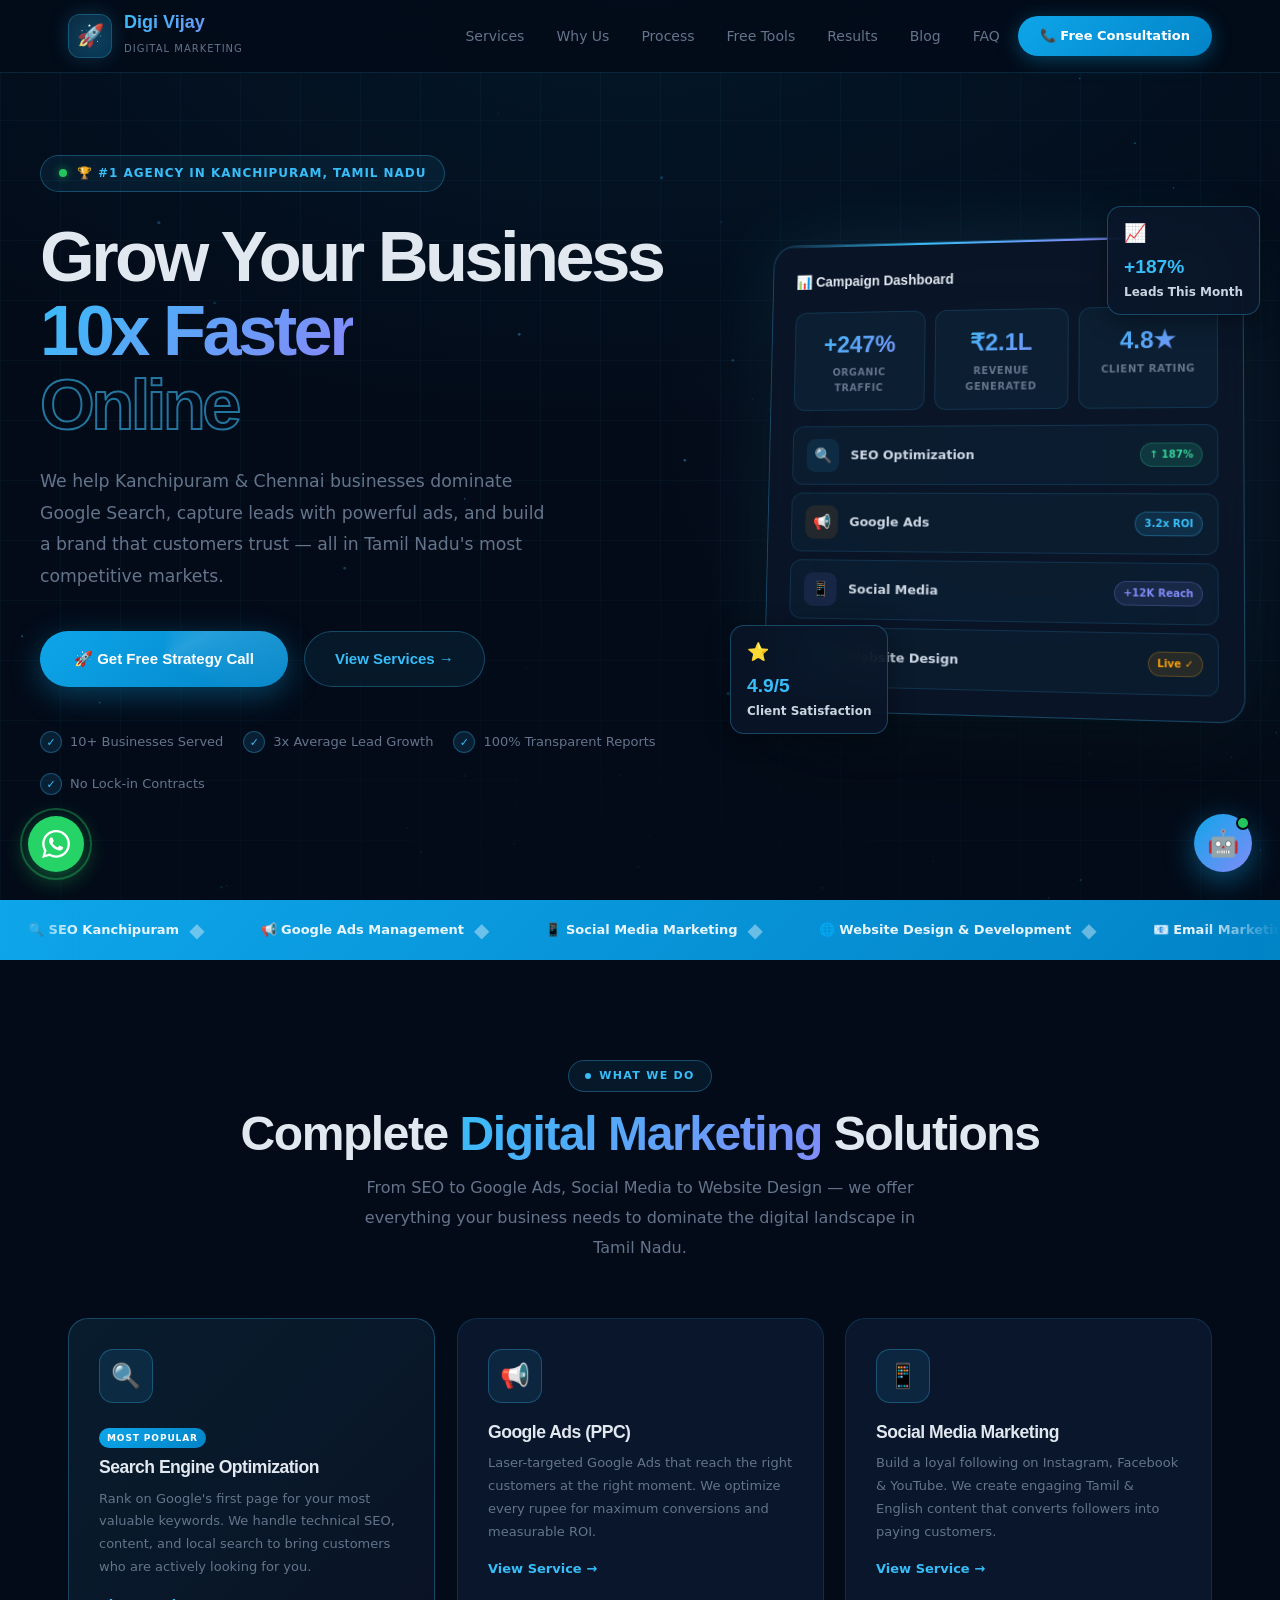
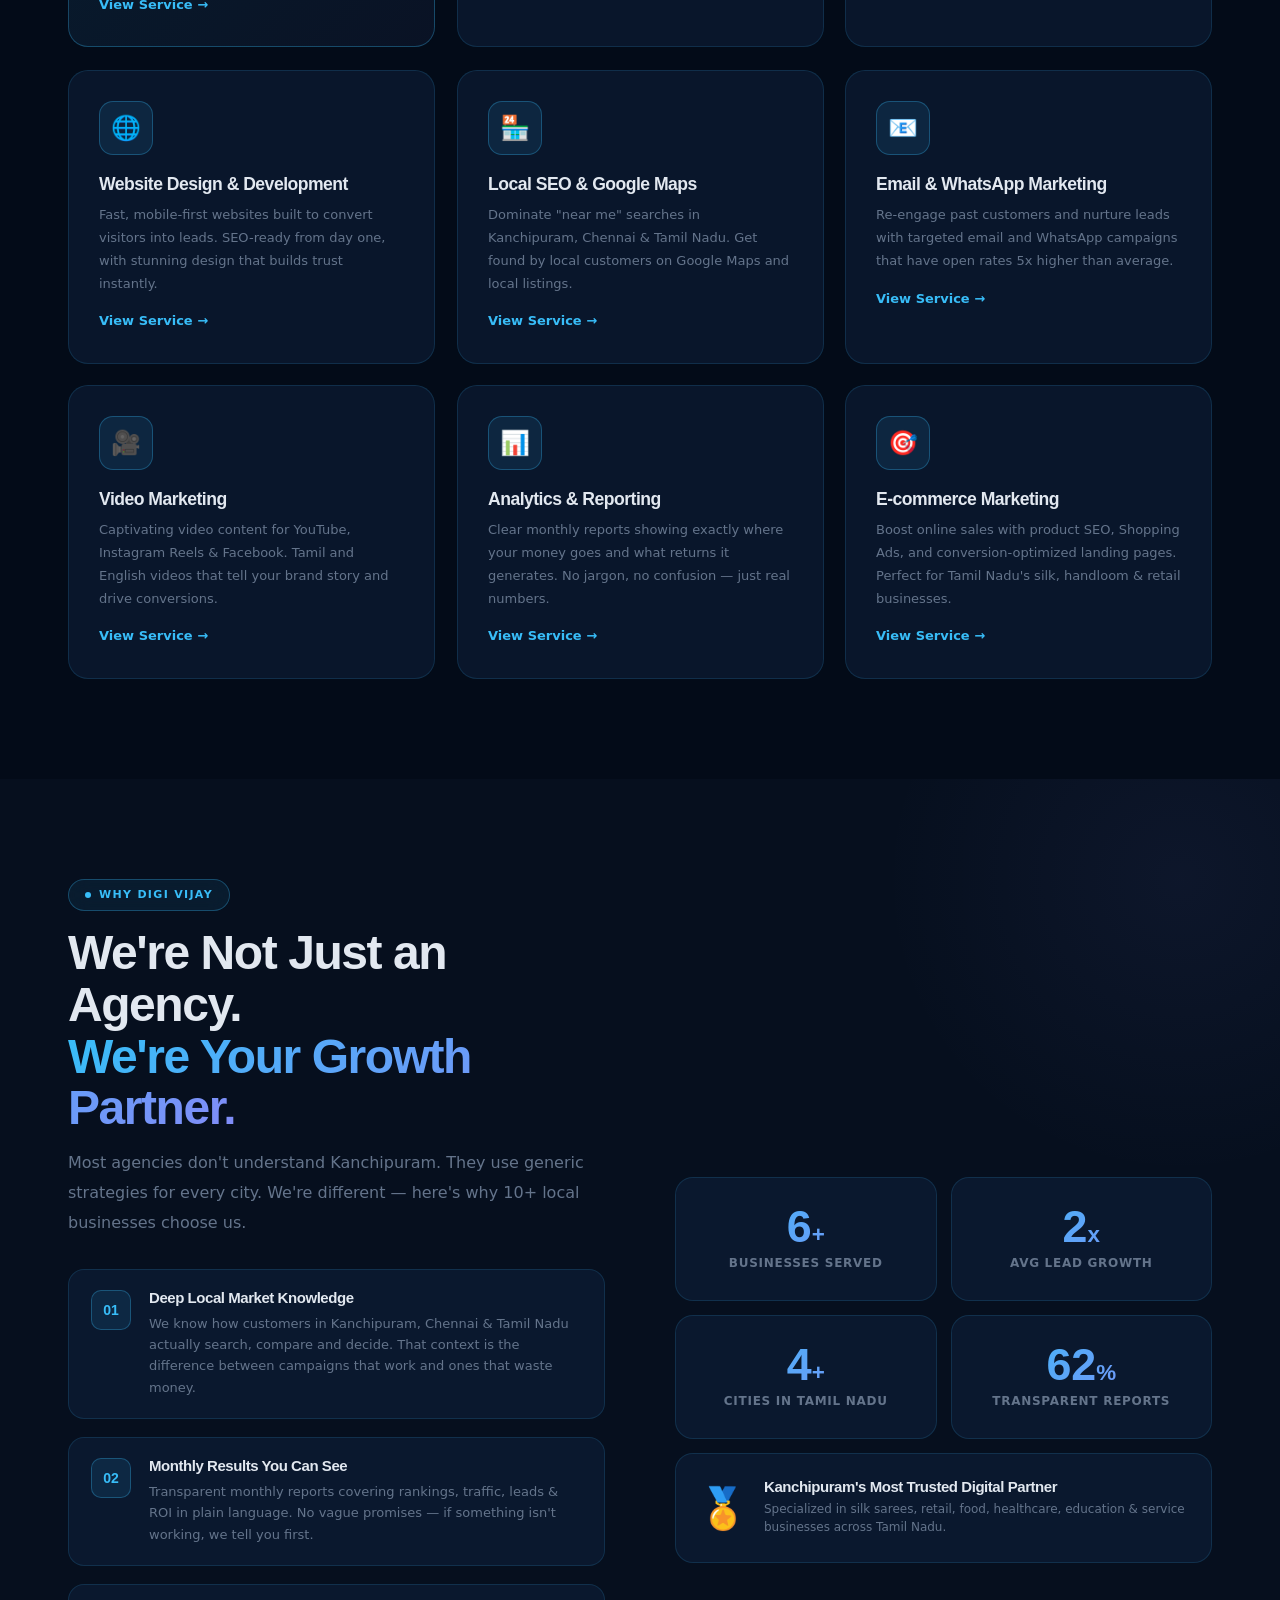
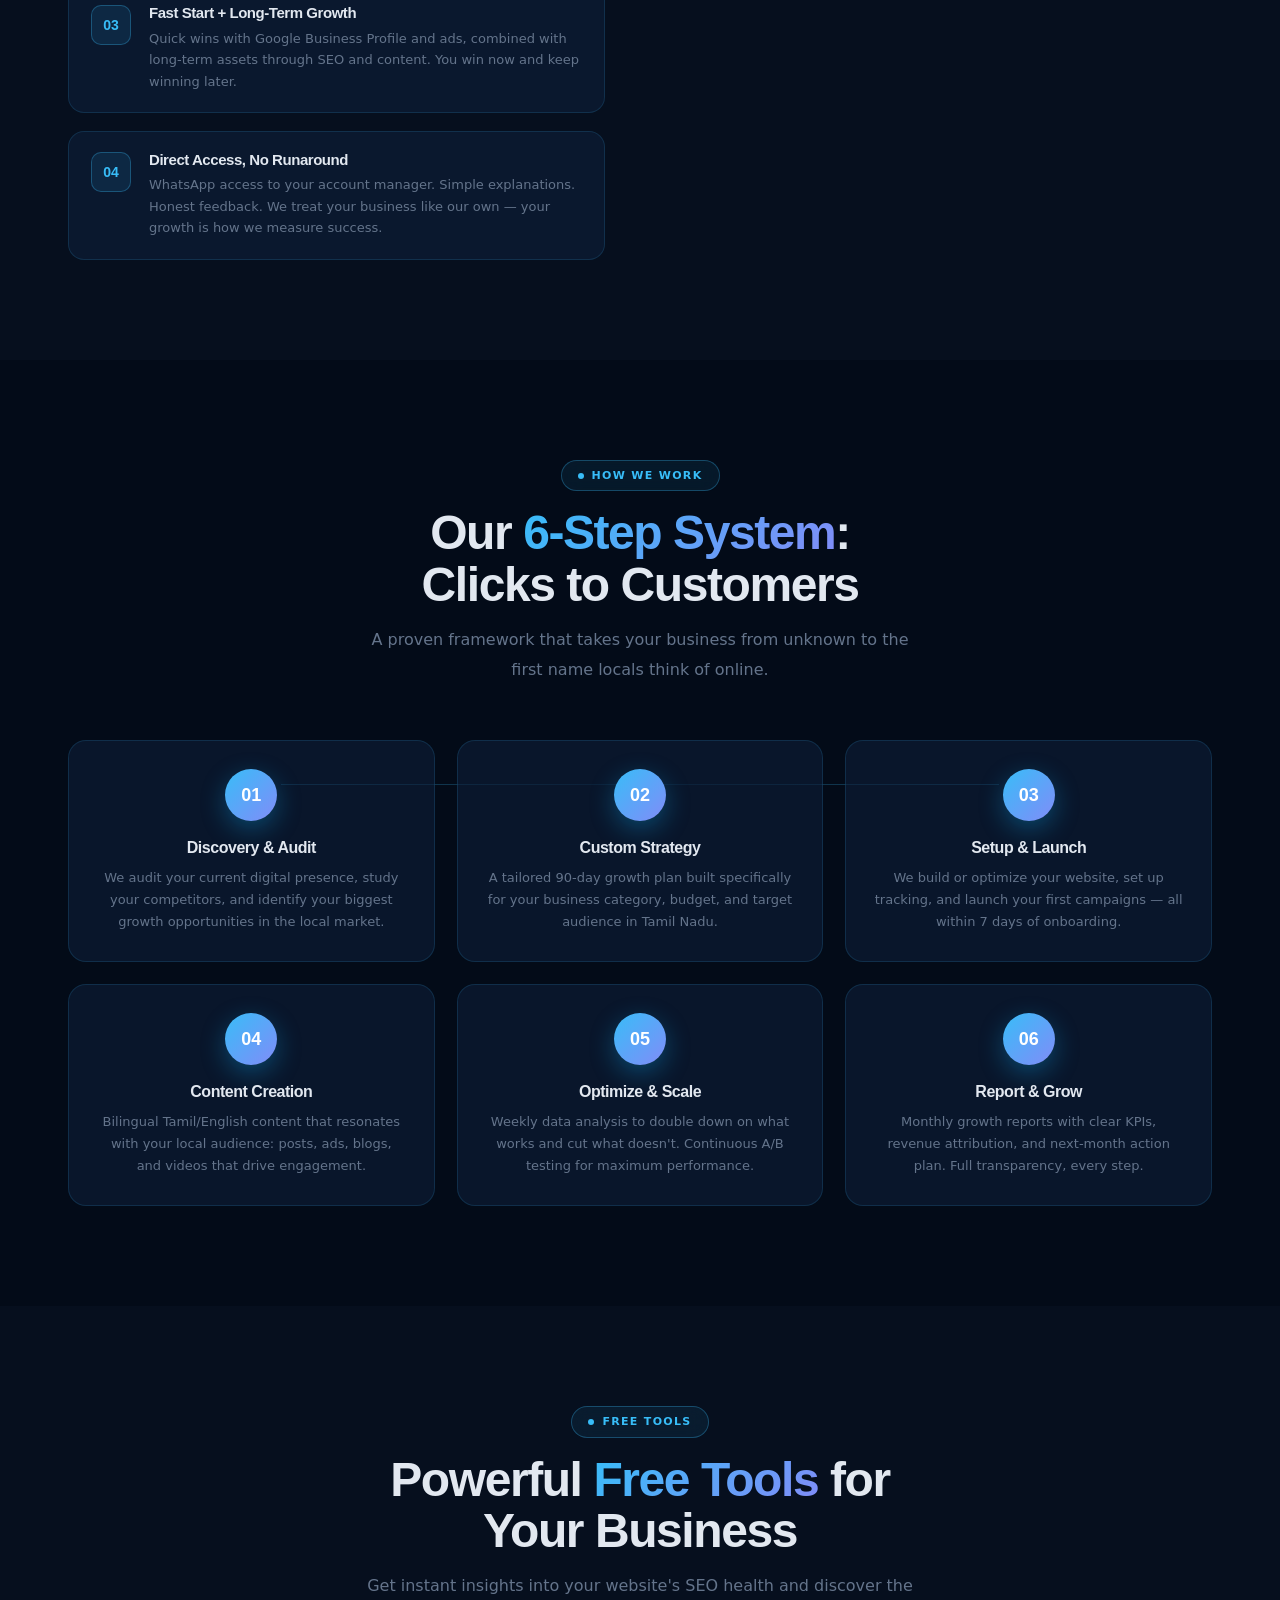
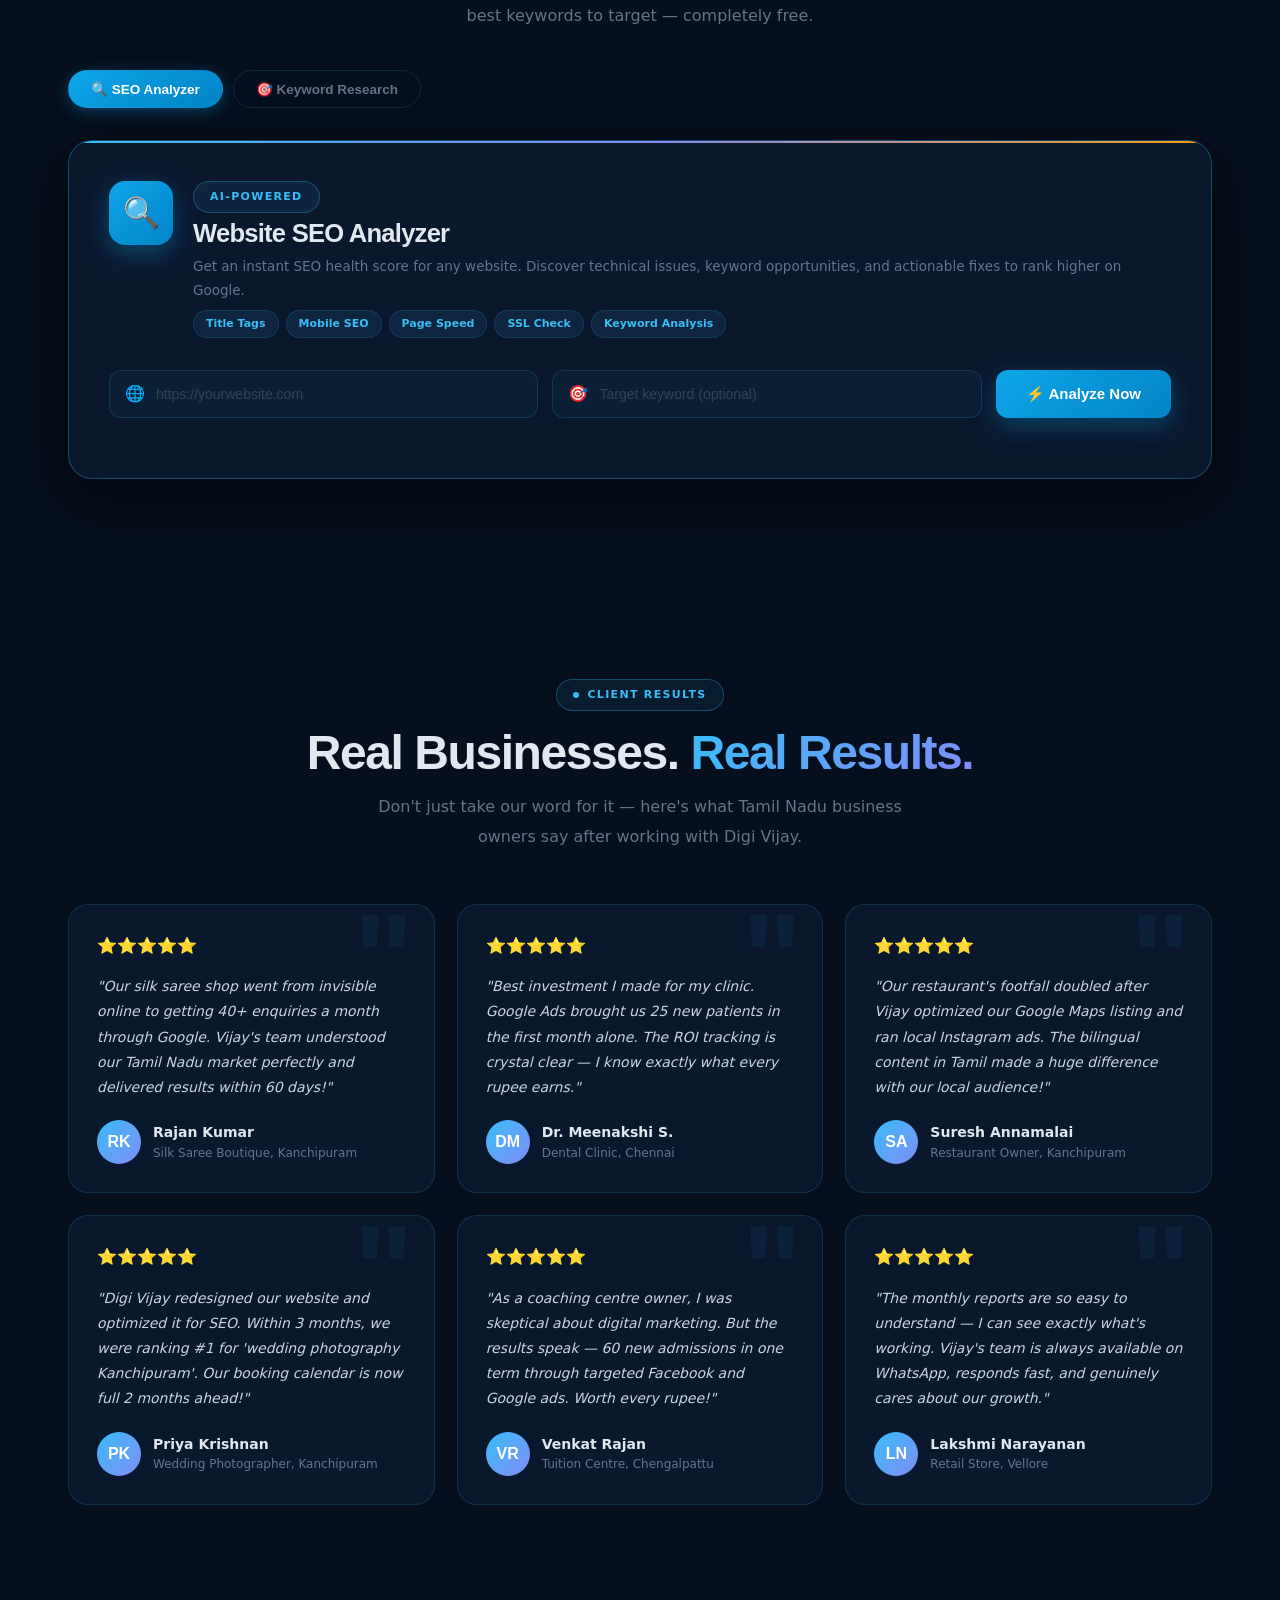
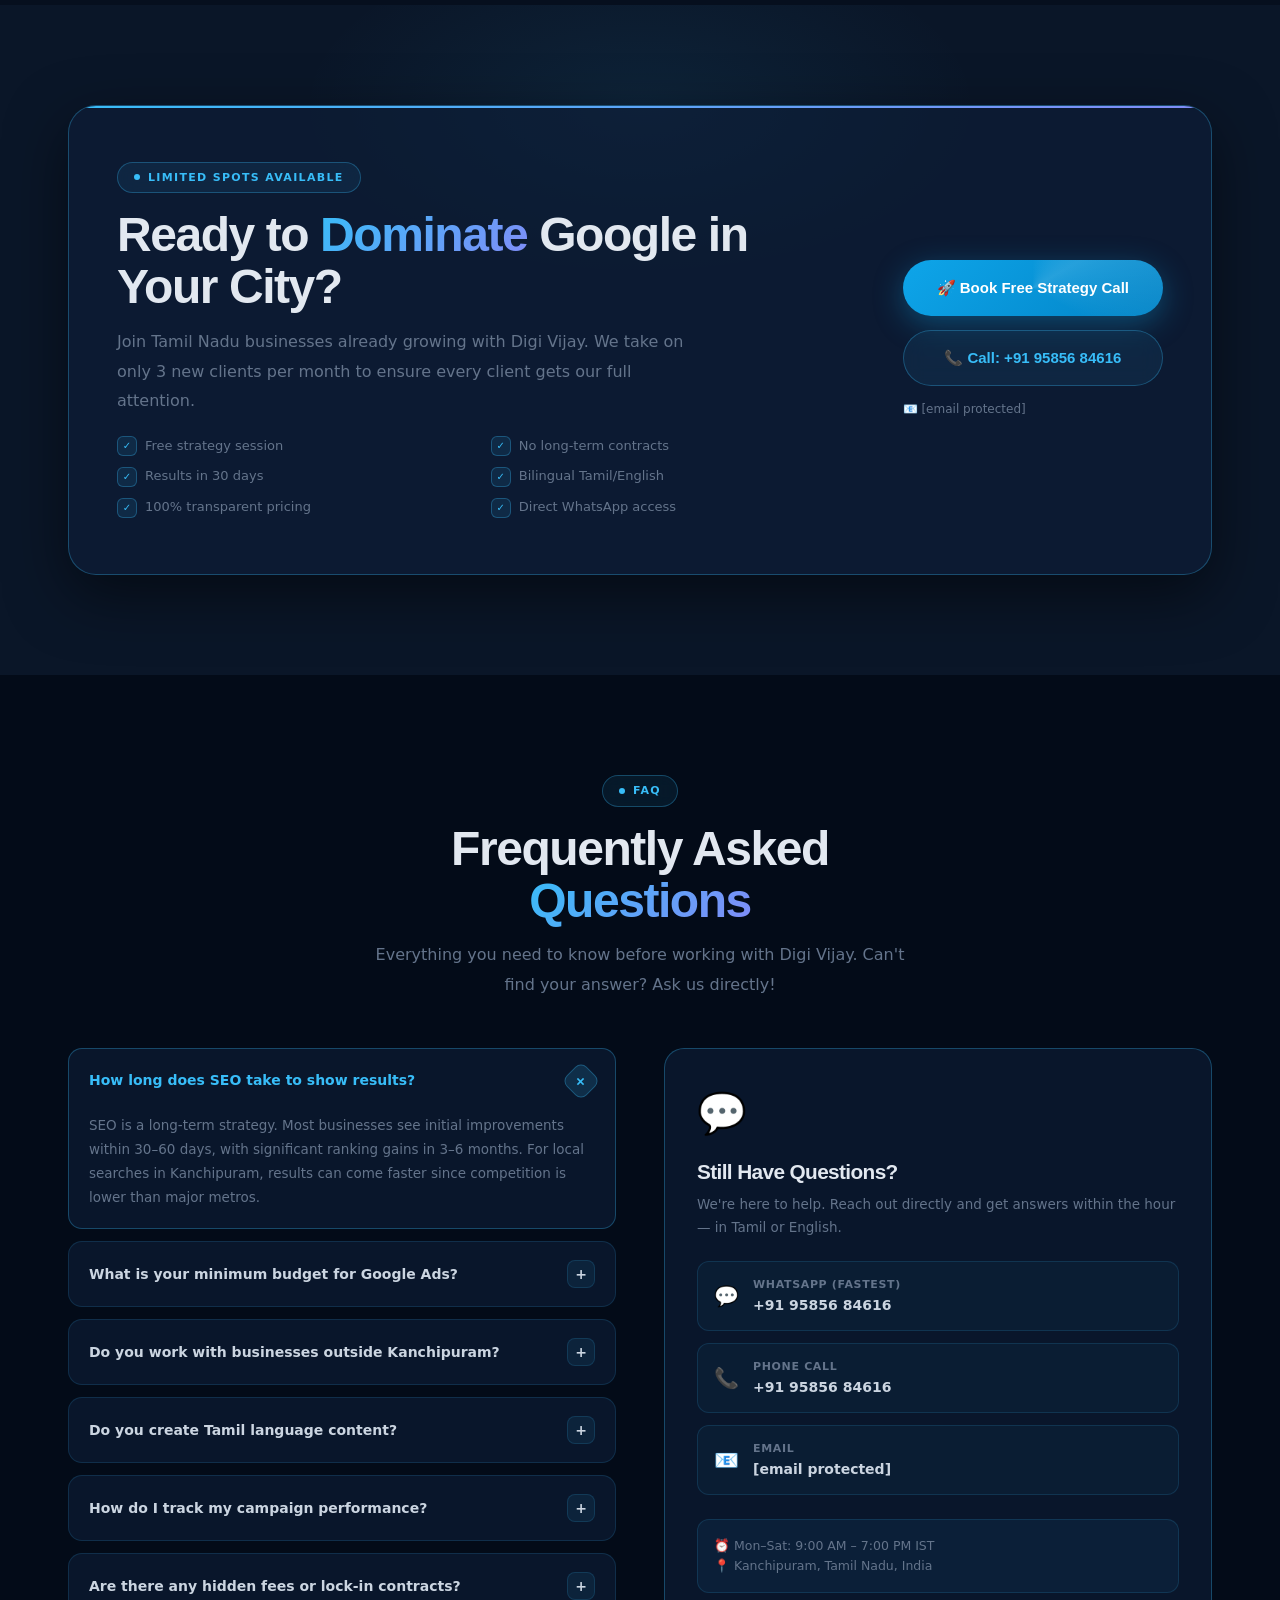
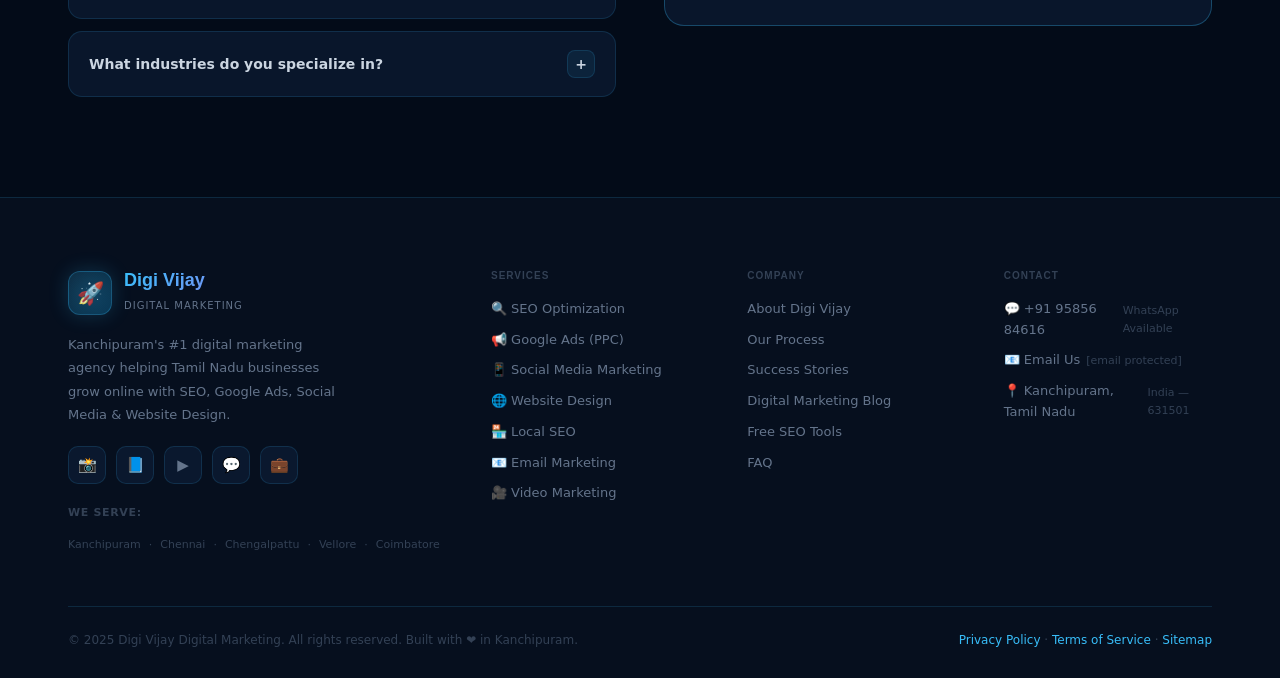
==== commit 45b67ace: "Update font links and add bot input section" ====
--- a/index.html
+++ b/index.html
@@ -1,7 +1,8 @@
 <!DOCTYPE html>
 <html lang="en">
 <head>
-     <!-- Google tag (gtag.js) -->
+  
+  <!-- Google tag (gtag.js) -->
 <script async src="https://www.googletagmanager.com/gtag/js?id=G-YYXGLSPL80"></script>
 <script>
   window.dataLayer = window.dataLayer || [];
@@ -10,7 +11,6 @@
 
   gtag('config', 'G-YYXGLSPL80');
 </script>
-     
 <meta charset="UTF-8">
 <meta name="viewport" content="width=device-width, initial-scale=1">
 <title>Digi Vijay | #1 Digital Marketing Agency in Kanchipuram & Chennai</title>
@@ -27,9 +27,10 @@
 <!-- Fonts -->
 <link rel="preconnect" href="https://fonts.googleapis.com">
 <link rel="preconnect" href="https://fonts.gstatic.com" crossorigin>
-<link href="https://fonts.googleapis.com/css2?family=Syne:wght@400;500;600;700;800;900&family=DM+Sans:ital,wght@0,300;0,400;0,500;0,600;0,700;1,400&display=swap" rel="stylesheet">
+<link href="https://fonts.googleapis.com/css2?family=Bricolage+Grotesque:opsz,wght@12..96,400;12..96,500;12..96,600;12..96,700;12..96,800&family=Inter:wght@300;400;500;600;700&display=swap" rel="stylesheet">
 <!-- Stylesheet -->
 <link rel="stylesheet" href="styles.css">
+
 </head>
 <body>
 
@@ -859,4 +860,16 @@
   <div class="bot-lang-bar">
     <span class="lang-lbl">Language:</span>
     <button class="lang-btn active" data-lang="EN">English</button>
-    <button class="la
+    <button class="la    <button class="lang-btn" data-lang="TA">தமிழ்</button>
+    <button class="lang-btn" data-lang="HI">हिन्दी</button>
+  </div>
+  <div class="bot-msgs"></div>
+  <div class="bot-input-row">
+    <input type="text" class="bot-input" placeholder="Ask anything..." autocomplete="off">
+    <button class="bot-send">➤</button>
+  </div>
+</div>
+
+<script src="main.js"></script>
+</body>
+</html>
